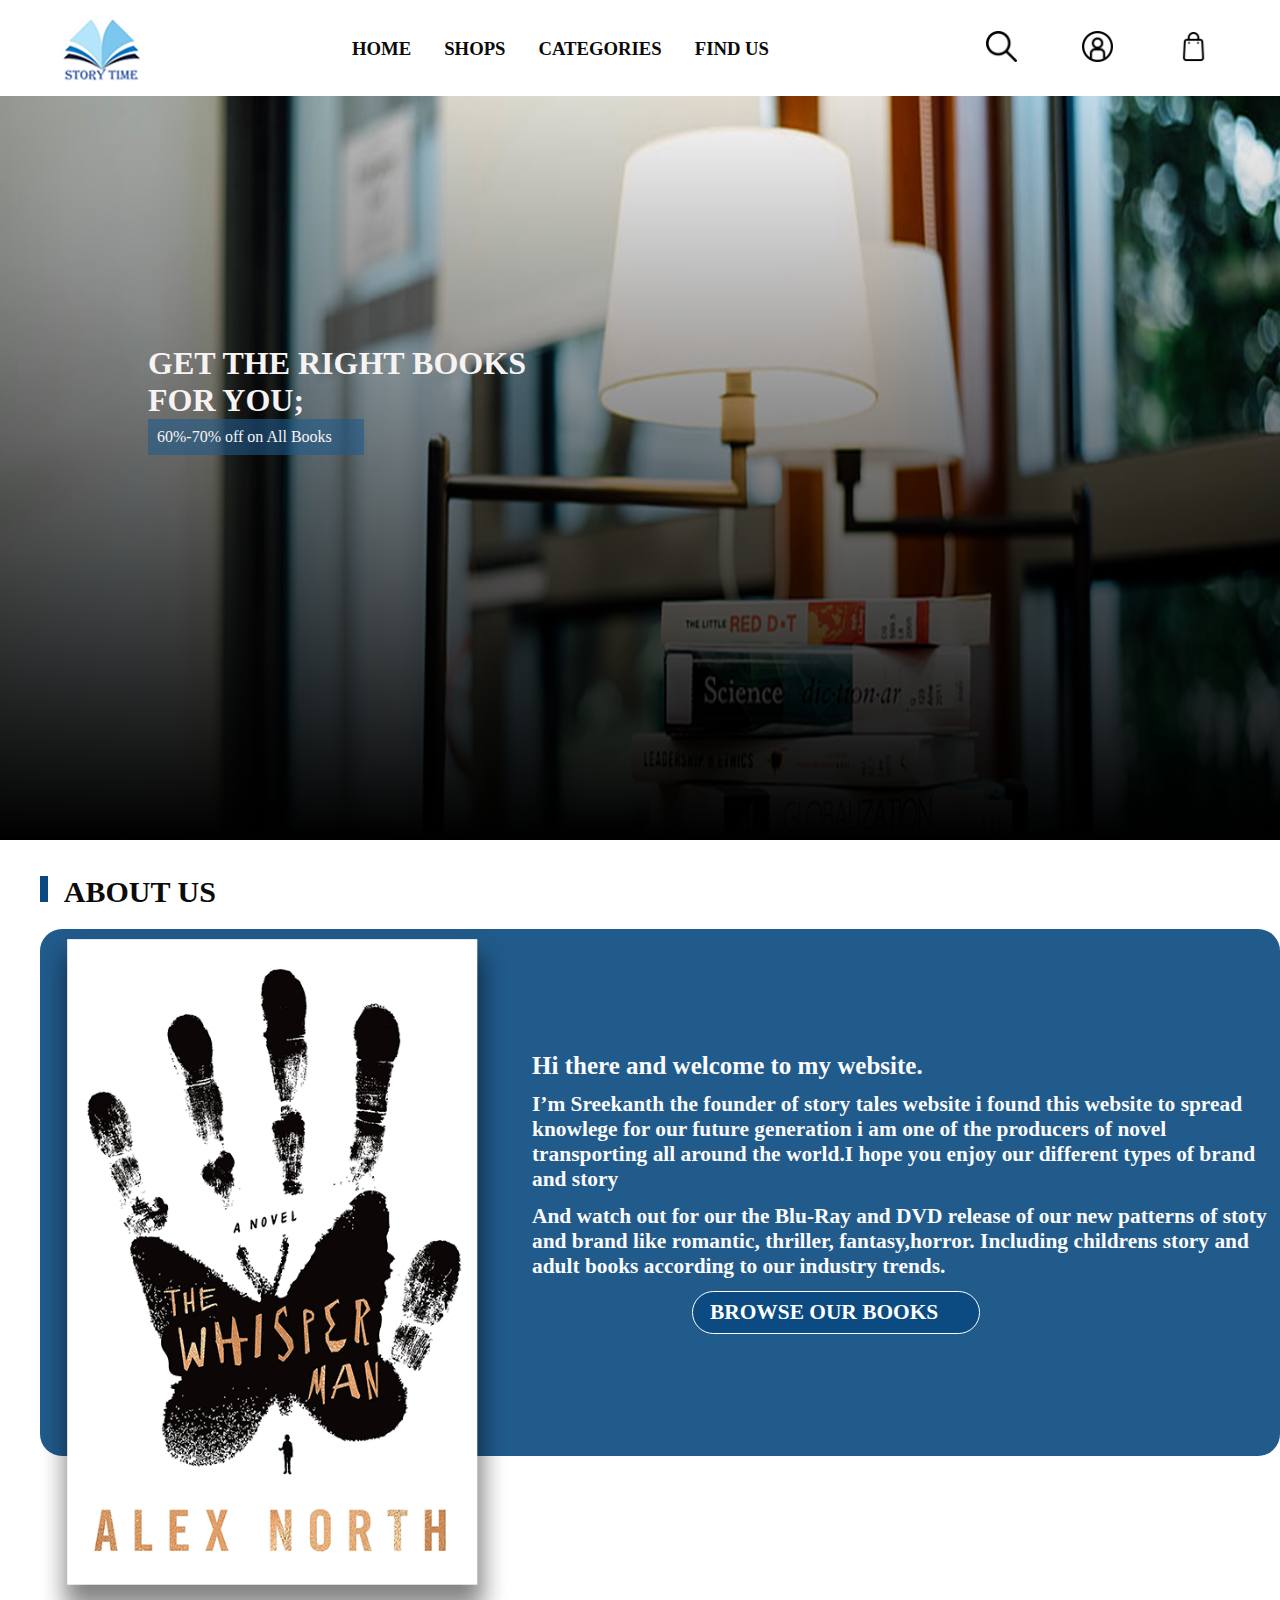
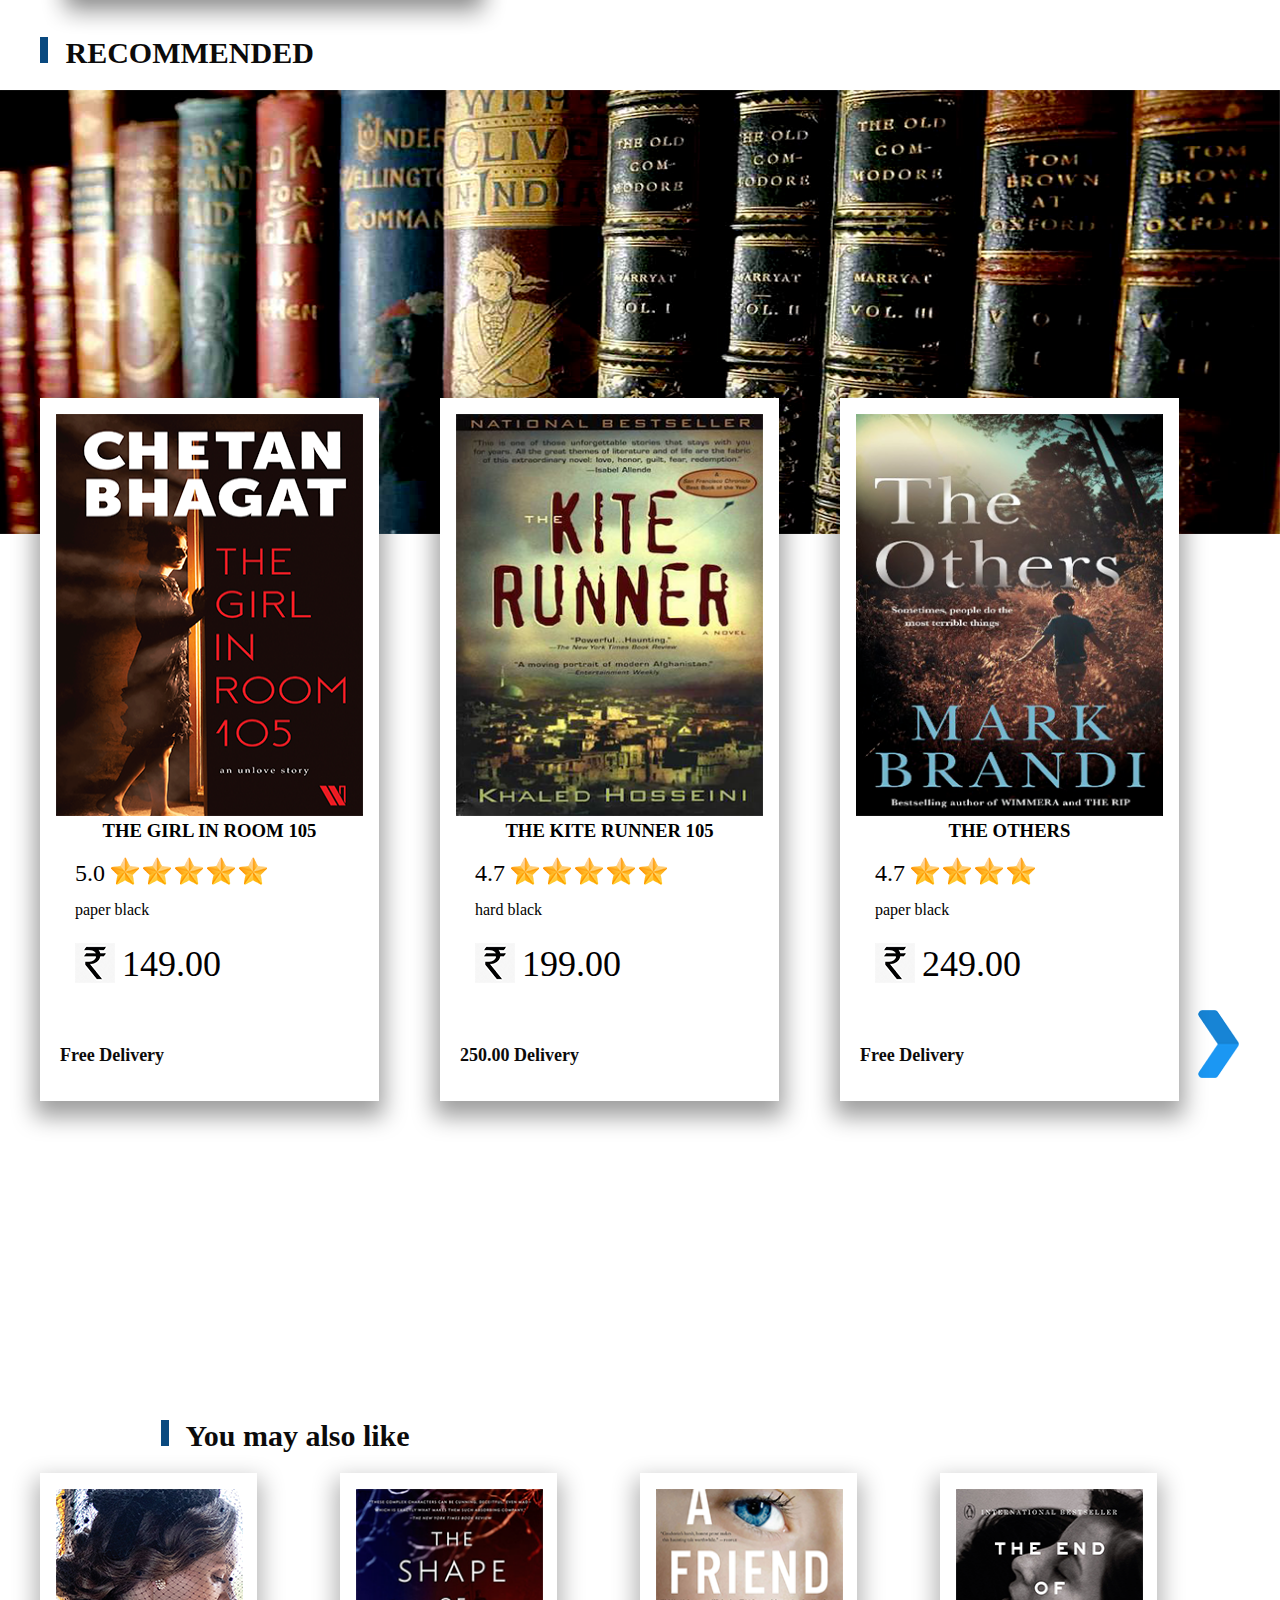
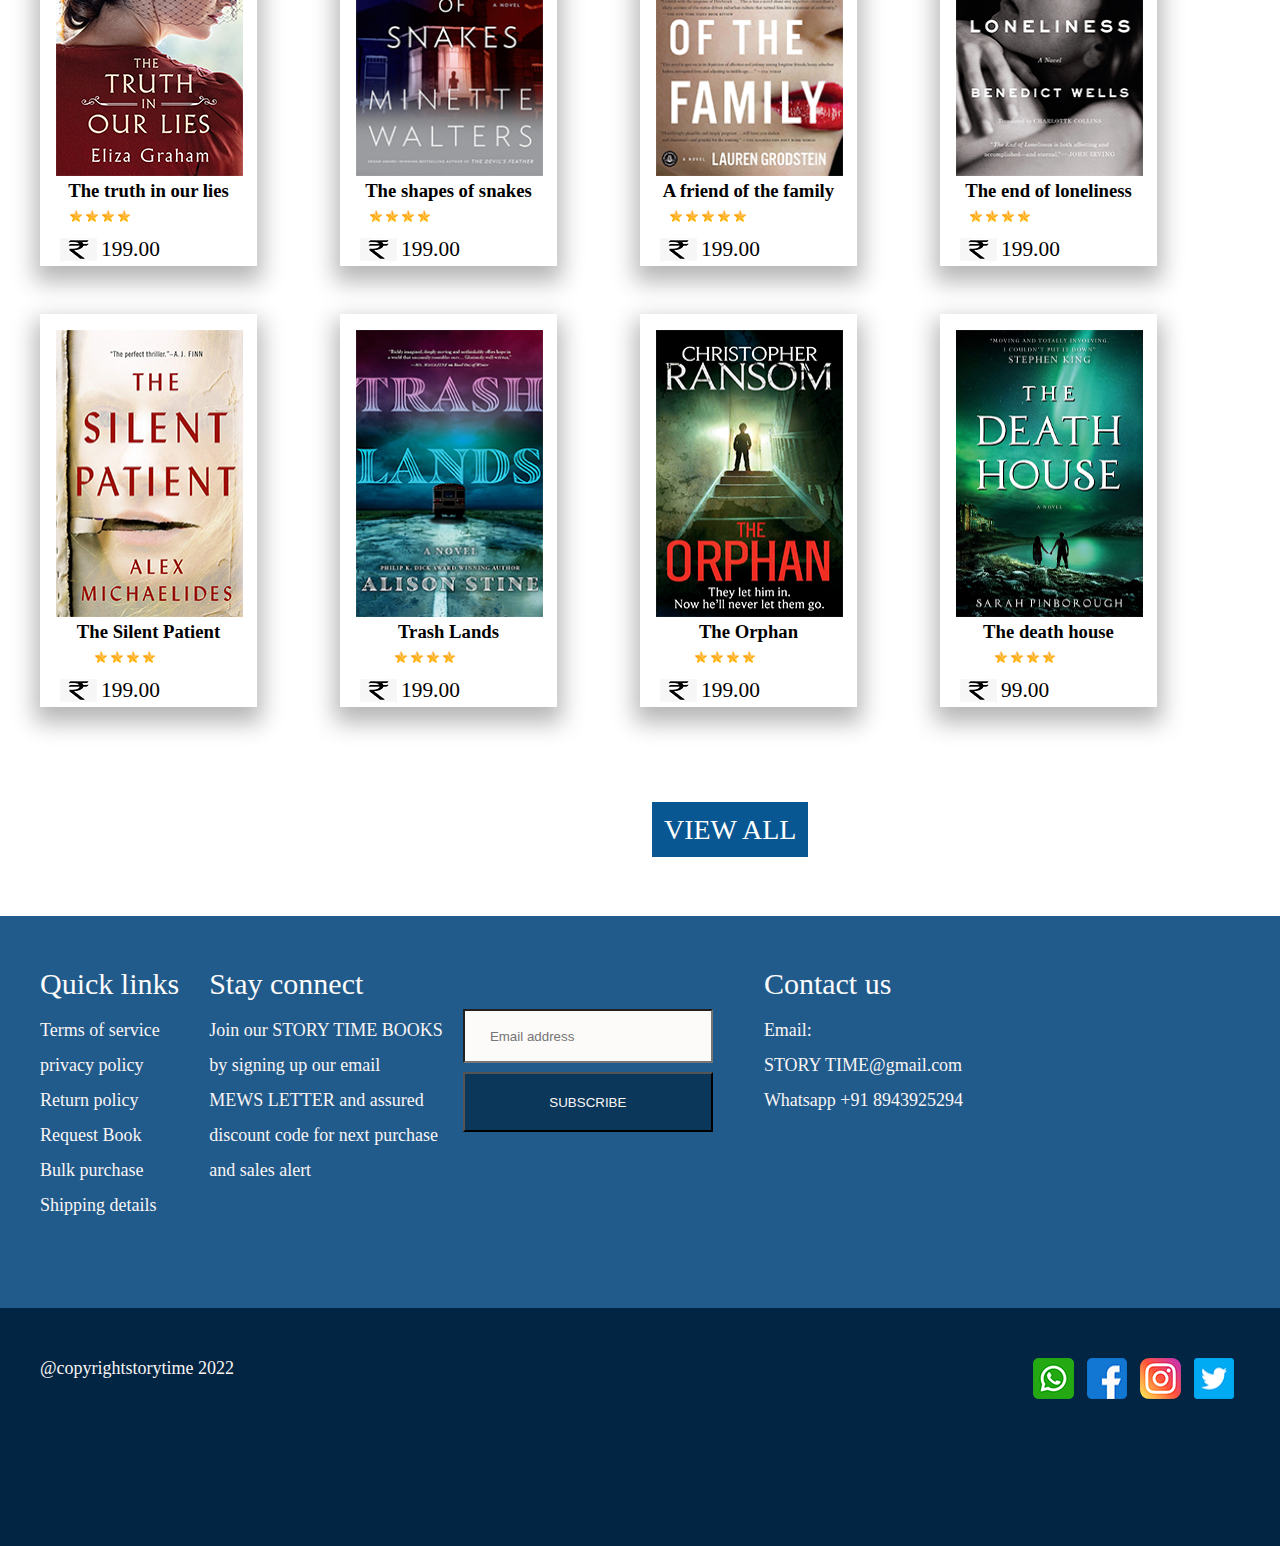
==== index.html @ 4d26483a "website files updates" ====
<!doctype html>
<html lang="en">
<head>
<meta charset="utf-8">
<title>Story time</title>
	<link href="https://fonts.googleapis.com/css2?family=PT+Serif:ital@0;1&display=swap" rel="stylesheet">
<style>
* {
    padding: 0px;
    margin: 0px;
}
.content-wd {
    margin: auto;
    width: 1200px;
}
.st-wrapper {
    width: 100%;
    margin: 0px;
    padding: 0px;
    overflow: hidden;
}
.header {
    display: flex;
    align-items: center;
    justify-content: space-between;
}
.nav1 {
    display: flex;
    color: #090808;
    list-style: none;
    align-items: center;
    justify-content: space-between;
}
.navlist {
    color: #060606;
    text-decoration: none;
    padding: 16.5px;
    font-family:font-family: 'PT Serif', serif;
    color: #0c0b0b;
    font-size: 18.71px;
    font-weight: 700;
}
.navicon1 {
    padding: 30.5px;
}
.banner1 {
    width: 100%;
    height: 740px;
}
.bannergradient {
    position: relative;
}
.bannergradient::before {
    content: "";
    position: absolute;
    top: 0px;
    left: 0px;
    width: 100%;
    height: 100%;
    background-image: -webkit-linear-gradient(90deg, #000000 0%, rgba(0, 0, 0, 0) 100%);
    background-image: -moz-linear-gradient(90deg, #000000 0%, rgba(0, 0, 0, 0) 100%);
    background-image: -o-linear-gradient(90deg, #000000 0%, rgba(0, 0, 0, 0) 100%);
    background-image: linear-gradient(0deg, #000000 0%, rgba(0, 0, 0, 0) 100%);
}
.bannerpara {
    color: #F7F3F3;
    position: absolute;
    top: 249px;
    left: 148px;
}
.bannerpara1 {
    position: relative;
}
.bannerper {
    background-color: rgba(33, 90, 139, 0.59);
    padding: 21px;
    padding: 9px;
    width: 198px;
}
.aboutus {
    font-family:font-family: 'PT Serif', serif;
    color: #0c0b0b;
    font-size: 30px;
    font-weight: 700;
    margin-bottom: 20px;
}
.aboutus:before {
    content: "";
    width: 8px;
    height: 26px;
    background-color: #09497f;
    margin-right: 10px;
    display: inline-block;
}
.aboutbanner {
    width: 1240px;
    height: 527px;
    border-radius: 22px;
    background-color: rgba(9, 73, 127, 0.9);
    display: flex;
    column-gap: 24px;
    justify-content: center;
}
.aboutimg {
    width: 468px;
    height: 706px;
}
.abouttext {
    font-family:font-family: 'PT Serif', serif;
    color: #fbfafa;
    font-size: 21.4px;
    font-weight: 700;
    display: flex;
    flex-direction: column;
    justify-content: center;
    row-gap: 12px;
}
.aboutbutton {
    border-radius: 22px;
    background-color: rgba(9, 73, 127, 0.9);
    padding: 8px 17px;
    width: 252px;
    border: 1px solid #ffffff;
    color: #ffffff;
    display: block;
    text-decoration: none;
    margin-left: 160px;
}
.content1 {
    padding-top: 35px;
}
.recommended {
    padding-top: 180px;
}
.recimg {
    width: 100%;
    height: 444px;
}
.recarrow {
    width: 41px;
    height: 68px;
    margin-left: 90px;
    margin-top: 200px;
}
.rearrow1 {
    width: 41px;
    height: 68px;
    margin-left: 1198px;
    margin-top: 200px;
}
.totalcard {
    display: flex;
}
.card1rec {
    width: 339px;
    height: 703px;
    background-color: #ffffff;
    box-shadow: 0px 11px 21.87px 5.13px rgba(0, 0, 0, 0.39);
    position: absolute;
    top: -140px;
    left: 0px;
}
.card1img {
    width: 307px;
    height: 402px;
    margin-left: 16px;
    margin-top: 16px;
}
.card1point {
    font-family: AcuminConcept;
    color: #010000;
    font-size: 24px;
    font-weight: 400;
    margin-left: 35px;
    margin-top: 18px;
}
.card1para {
    text-align: center;
}
.allcard {
    position: relative;
}
.card1star {
    margin-left: 71px;
    margin-top: -30px;
}
.card1paper {
    margin-left: 35px;
    margin-top: 12px;
}
.card1rupe {
    margin-left: 35px;
    margin-top: 24px;
}
.card1rs {
    margin-left: 82px;
    margin-top: -44px;
    font-family:font-family: 'PT Serif', serif;
    color: #010000;
    font-size: 36px;
    font-weight: 400;
}
.card1dele {
    font-family:font-family: 'PT Serif', serif;
    color: #0c0b0b;
    font-size: 18px;
    font-weight: 700;
    margin-left: 20px;
    margin-top: 60px;
}
.youmay {
    padding-top: 150px;
}
.youmayalso {
    margin-top: 187px;
    margin-left: 161px;
}
.youmayrec {
    background-color: #ffffff;
    box-shadow: 0px 11px 21.87px 5.13px rgba(0, 0, 0, 0.29);
    width: 217px;
    height: 393px;
    position: absolute;
}
.youmayimg {
    margin-left: 16px;
    margin-top: 16px;
    width: 187px;
    height: 287px;
}
.youmaypara {
    text-align: center;
}
.youmaystar {
    margin-left: 30px;
    margin-top: 6px;
}
.card2rupee {
    margin-top: 12px;
    margin-left: 20px;
}
.card2rs {
    margin-left: 61px;
    margin-top: -28px;
    font-family:font-family: 'PT Serif', serif;
    color: #010000;
    font-size: 21.4px;
    font-weight: 400;
}
.total2card {
    display: flex;
}
.youmayrec2 {
    background-color: #ffffff;
    box-shadow: 0px 11px 21.87px 5.13px rgba(0, 0, 0, 0.29);
    width: 217px;
    height: 393px;
    margin-top: 441px;
}
.youmayimg2 {
    margin-left: 16px;
    margin-top: 16px;
    width: 187px;
    height: 287px;
}
.youmaypara2 {
    text-align: center;
}
.youmaystar1 {
    margin-left: 55px;
    margin-top: 6px;
}
.card3rupee {
    margin-top: 12px;
    margin-left: 20px;
}
.card3rs {
    margin-left: 61px;
    margin-top: -28px;
    font-family:font-family: 'PT Serif', serif;
    color: #010000;
    font-size: 21.4px;
    font-weight: 400;
}
.total3card {
    display: flex;
	margin-bottom: 107px;
}
.viewrec {
    width: 148px;
    height: 47px;
    background-color: rgba(1, 37, 66, 0.92);
    margin-left: 643px;
    margin-top: 46px;
    margin-top: 35px;
}
.viewall {
    font-family: BookmanOldStyle;
    color: #ffffff;
    font-size: 27.98px;
    font-weight: 400;
    margin-left: 652px;
    margin-top: -38px;
	background-color: #095792;
	padding: 12px;
	text-decoration: none;
	margin-top: 50px;
}
.footer {
    height: 531px;
    background-color: rgba(9, 73, 127, 0.9);
    margin-top: 70px;
    padding-top: 51px;
}
.footerpara {
    display: flex;
    flex-direction: column;
}
.footerwrap {
    display: flex;
}
.footersent {
    list-style: none;
}
.footersent li {
    font-family:font-family: 'PT Serif', serif;
    color: #faf5f5;
    font-size: 18px;
    font-weight: 400;
    line-height: 35px;
}
.footerpara h3 {
    font-family: BookmanOldStyle;
    color: #fdfbfb;
    font-size: 30px;
    font-weight: 400;
    margin-bottom: 12px;
    margin-right: 30px;
}
.emailbox {
    width: 250px;
    height: 54px;
    background-color: #fdfafa;
    padding-left: 25px;
    margin-top: 42px;
    margin-left: 20px;
}
.subscribebox {
    width: 250px;
    height: 60px;
    background-color: rgba(1, 37, 66, 0.67);
    margin-left: 48px;
    margin-top: 9px;
    color: #FBF8F8;
    margin-left: 20px;
}
.footerend {
    width: 100%;
    height: 188px;
    background-color: #012542;
    margin-top: 85px;
	padding-top: 50px;
}
.footerapp1 {
    display: flex;
    justify-content: space-between;
}
	.footerapp1 span{
		    font-family:font-family: 'PT Serif', serif;
    color: #faf5f5;
    font-size: 18px;
    font-weight: 400;
	}
	.footerapp{
		display: flex;
		justify-content: space-around;
		 width: 214px;
	}
</style>
</head>

<body>
<div class="st-wrapper">
  <div class="header content-wd">
	  
	  <img src="images/Img/logo.png" width="125px" height="96%" alt/>
    <ul class="nav1">
      <li><a class="navlist" href="#">HOME</a></li>
      <li><a class="navlist" href="#">SHOPS</a></li>
      <li><a  class="navlist" href="#">CATEGORIES</a></li>
      <li><a  class="navlist" href="#">FIND US</a></li>
    </ul>
	  
    <div class="navicon"> 
		<img class="navicon1" src="images/loupe.png"  width="31px" height="31px" alt=""> 
		<img class="navicon1" src="images/310869.png"  width="31px" height="31px" alt=""> 
		<img class="navicon1" src="images/bag.png"  width="31px" height="31px" alt="">
	  </div>
	  
  </div>
</div>
<div>
  <div class="bannerpara1">
	  
    <div class="bannergradient"> 
		<img class="banner1" src="images/banner_image.png" alt>
	  </div>
	  
    <div class="bannerpara">
      <h1> GET THE RIGHT BOOKS<br>FOR YOU;</h1>
      <p class="bannerper">60%-70% off on All Books</p>
    </div>
  </div>
</div>
	
<div class="content-wd content1">
  <h2 class="aboutus"> ABOUT US</h2>
  <div class="aboutbanner">
    <div > 
		<img class="aboutimg" src="images/Img/alex_north.png" alt> 
	  </div>
    <div class="abouttext">
      <h3>Hi there and welcome to my website.</h3>
      <p>I&#8217;m Sreekanth the founder of story tales website i found this website to spread knowlege for our future generation i am one of the producers of novel transporting all around the world.I hope you enjoy our different types of brand and story</p>
      <p>And watch out for our the Blu-Ray and DVD release of our new patterns of stoty and brand like romantic, thriller, fantasy,horror. Including childrens story and adult books according to our industry trends. </p>
      <a class="aboutbutton" href="#">BROWSE OUR BOOKS</a> 
	  </div>
  </div>
  <div class="recommended">
    <h2 class="aboutus"> RECOMMENDED</h2>
  </div>
</div>
<img  class="recimg st-wrapper" src="images/Img/_2_banner_novels.png" alt="" width="1366" height="444">
<div class="content-wd">
	
  <div class="totalcard">
    <div class="allcard content-wd">
      <div class="card1rec">
		  <img class="card1img" src="images/Img/main-qimg-6a214e053478ac87cd0cf1ac53dcecbd.png" alt>
        <h3 class="card1para"> THE GIRL IN ROOM 105</h3>
        <p class="card1point"> 5.0</p>
        <div class="card1star">
			<img src="images/Img/star.png" alt="" width="28" height="28">
			<img src="images/Img/star.png" alt="" width="28" height="28"> 
			<img src="images/Img/star.png" alt="" width="28" height="28">
			<img src="images/Img/star.png" alt="" width="28" height="28"> 
			<img src="images/Img/star.png" alt="" width="28" height="28"> 
		  </div>
        <p class="card1paper"> paper black</p>
        <img class="card1rupe" src="images/Img/rupee_icon.png" alt="">
        <h3 class="card1rs"> 149.00</h3>
        <h3 class="card1dele">Free Delivery</h3>
      </div>
    </div>
	  
    <div class="allcard content-wd">
      <div class="card1rec"> 
		  <img class="card1img" src="images/Img/1-The-Kite-Runner-Riverhead-Edition.png" alt>
        <h3 class="card1para"> THE KITE RUNNER 105</h3>
        <p class="card1point"> 4.7</p>
        <div class="card1star">
			<img src="images/Img/star.png" alt="" width="28" height="28"> 
			<img src="images/Img/star.png" alt="" width="28" height="28">
			<img src="images/Img/star.png" alt="" width="28" height="28"> 
			<img src="images/Img/star.png" alt="" width="28" height="28"> 
			<img src="images/Img/star.png" alt="" width="28" height="28">
		  </div>
        <p class="card1paper"> hard black</p>
        <img class="card1rupe" src="images/Img/rupee_icon.png" alt="">
        <h3 class="card1rs"> 199.00</h3>
        <h3 class="card1dele">250.00 Delivery</h3>
      </div>
    </div>
    <div class="allcard content-wd">
      <div class="card1rec">
		  <img class="card1img" src="images/Img/748a26540af6e38dd16ae3941f8e2750.png" alt>
        <h3 class="card1para"> THE OTHERS</h3>
        <p class="card1point"> 4.7</p>
        <div class="card1star"> 
			<img src="images/Img/star.png" alt="" width="28" height="28">
			<img src="images/Img/star.png" alt="" width="28" height="28">
			<img src="images/Img/star.png" alt="" width="28" height="28"> 
			<img src="images/Img/star.png" alt="" width="28" height="28">
		  </div>
        <p class="card1paper"> paper black</p>
        <img class="card1rupe" src="images/Img/rupee_icon.png" alt="">
        <h3 class="card1rs"> 249.00</h3>
        <h3 class="card1dele">Free Delivery</h3>
      </div>
    </div>
  </div>
</div>
<img class="recarrow" src="images/Img/arrow_left.png" alt=""> 
	<img class="rearrow1" src="images/Img/arrow_right.png" alt="">
<div class="youmayalso">
  <div class="youmay">
    <h2 class="aboutus"> You may also like</h2>
  </div>
</div>
<div class="total2card content-wd">
  <div class="content-wd">
    <div class="youmayrec">
		<img class="youmayimg" src="images/Img/card_the_truth_in_our_lies.png" alt="">
      <h3 class="youmaypara"> The truth in our lies</h3>
      <div class="youmaystar">
		  <img src="images/Img/1040230_copy_14.png" alt=""> 
		  <img src="images/Img/1040230_copy_14.png" alt="">
		  <img src="images/Img/1040230_copy_14.png" alt=""> 
		  <img src="images/Img/1040230_copy_14.png" alt=""> 
		</div>
      <img class="card2rupee" src="images/Img/rupee_icon_copy.png" alt="">
      <h3 class="card2rs">199.00</h3>
    </div>
  </div>
	
  <div class="content-wd">
    <div class="youmayrec">
		<img class="youmayimg" src="images/Img/card_the_shape_of_snakes.png" alt="">
      <h3 class="youmaypara"> The shapes of snakes</h3>
      <div class="youmaystar"> 
		  <img src="images/Img/1040230_copy_14.png" alt=""> 
		  <img src="images/Img/1040230_copy_14.png" alt="">
		  <img src="images/Img/1040230_copy_14.png" alt="">
		  <img src="images/Img/1040230_copy_14.png" alt=""> 
		</div>
      <img class="card2rupee" src="images/Img/rupee_icon_copy.png" alt="">
      <h3 class="card2rs">199.00</h3>
    </div>
  </div>
	
  <div class="content-wd">
    <div class="youmayrec">
		<img class="youmayimg" src="images/Img/card_the_friend_of_the_family.png" alt="">
      <h3 class="youmaypara"> A friend of the family</h3>
      <div class="youmaystar"> 
		  <img src="images/Img/1040230_copy_14.png" alt=""> 
		  <img src="images/Img/1040230_copy_14.png" alt="">
		  <img src="images/Img/1040230_copy_14.png" alt="">
		  <img src="images/Img/1040230_copy_14.png" alt="">
		  <img src="images/Img/1040230_copy_14.png" alt="">
		</div>
      <img class="card2rupee" src="images/Img/rupee_icon_copy.png" alt="">
      <h3 class="card2rs">199.00</h3>
    </div>
  </div>
  <div class="content-wd">
    <div class="youmayrec">
		<img class="youmayimg" src="images/Img/_cardEnd_of_Lonliness.png" alt="">
      <h3 class="youmaypara"> The end of loneliness</h3>
      <div class="youmaystar"> 
		  <img src="images/Img/1040230_copy_14.png" alt=""> 
		  <img src="images/Img/1040230_copy_14.png" alt=""> 
		  <img src="images/Img/1040230_copy_14.png" alt="">
		  <img src="images/Img/1040230_copy_14.png" alt="">
		</div>
      <img class="card2rupee" src="images/Img/rupee_icon_copy.png" alt="">
      <h3 class="card2rs">199.00</h3>
    </div>
  </div>
</div>
<div class="total3card content-wd">
  <div class="content-wd">
    <div class="youmayrec2">
		<img class="youmayimg2" src="images/Img/card_the_silent_patient.png" alt="">
      <h3 class="youmaypara2"> The Silent Patient</h3>
      <div class="youmaystar1">
		  <img src="images/Img/1040230_copy_14.png" alt=""> 
		  <img src="images/Img/1040230_copy_14.png" alt=""> 
		  <img src="images/Img/1040230_copy_14.png" alt=""> 
		  <img src="images/Img/1040230_copy_14.png" alt="">
		</div>
      <img class="card3rupee" src="images/Img/rupee_icon_copy.png" alt="">
      <h3 class="card3rs">199.00</h3>
    </div>
  </div>
	
  <div class="content-wd">
    <div class="youmayrec2">
		<img class="youmayimg2" src="images/Img/card_trash_lands.png" alt="">
      <h3 class="youmaypara2"> Trash Lands</h3>
      <div class="youmaystar1"> 
		  <img src="images/Img/1040230_copy_14.png" alt="">
		  <img src="images/Img/1040230_copy_14.png" alt="">
		  <img src="images/Img/1040230_copy_14.png" alt="">
		  <img src="images/Img/1040230_copy_14.png" alt="">
		</div>
      <img class="card3rupee" src="images/Img/rupee_icon_copy.png" alt="">
      <h3 class="card3rs">199.00</h3>
    </div>
  </div>
	
  <div class="content-wd">
    <div class="youmayrec2">
		<img class="youmayimg2" src="images/Img/_cardthe_orphan.png" alt="">
      <h3 class="youmaypara2"> The Orphan</h3>
      <div class="youmaystar1">
		  <img src="images/Img/1040230_copy_14.png" alt="">
		  <img src="images/Img/1040230_copy_14.png" alt="">
		  <img src="images/Img/1040230_copy_14.png" alt=""> 
		  <img src="images/Img/1040230_copy_14.png" alt=""> 
		</div>
      <img class="card3rupee" src="images/Img/rupee_icon_copy.png" alt="">
      <h3 class="card3rs">199.00</h3>
    </div>
  </div>
  <div class="content-wd">
    <div class="youmayrec2">
		<img class="youmayimg2" src="images/Img/card_the_deadth_house.png" alt="">
      <h3 class="youmaypara2"> The death house</h3>
      <div class="youmaystar1"> 
		  <img src="images/Img/1040230_copy_14.png" alt="">
		  <img src="images/Img/1040230_copy_14.png" alt="">
		  <img src="images/Img/1040230_copy_14.png" alt=""> 
		  <img src="images/Img/1040230_copy_14.png" alt="">
		</div>
      <img class="card3rupee" src="images/Img/rupee_icon_copy.png" alt="">
      <h3 class="card3rs">99.00</h3>
    </div>
  </div>
</div>
<a href="#" class="viewall"> VIEW ALL</a>
<div class="footer ">
  <div class="footerwrap content-wd">
    <div class="footerpara">
      <h3> Quick links</h3>
      <ul class="footersent">
        <li>Terms of service</li>
        <li>privacy policy</li>
        <li>Return policy</li>
        <li>Request Book</li>
        <li>Bulk purchase</li>
        <li>Shipping details</li>
      </ul>
    </div>
    <div class="footerpara">
      <h3> Stay connect</h3>
      <ul class="footersent">
        <li>Join our STORY TIME BOOKS</li>
        <li>by signing up our email</li>
        <li>MEWS LETTER and assured</li>
        <li>discount code for next purchase</li>
        <li>and sales alert</li>
      </ul>
    </div>
    <div style="display: flex; flex-direction: column; margin-right: 51px;">
      <input type="search" placeholder="Email address" class="emailbox">
      <button class="subscribebox">SUBSCRIBE</button>
    </div>
    <div class="footerpara">
      <h3> Contact us</h3>
      <ul class="footersent">
        <li>Email:</li>
        <li>STORY TIME@gmail.com</li>
        <li>Whatsapp +91 8943925294</li>
      </ul>
    </div>
  </div>
  <div class="footerend">
    <div class="content-wd footerapp1">
		<span>@copyrightstorytime 2022 </span>
      <div class="footerapp "> 
		  <img src="images/Img/whatsapp.png" alt=""> 
		  <img src="images/Img/facebook.png" alt=""> 
		  <img src="images/Img/instagram_(1).png" alt=""> 
		  <img src="images/Img/twitter.png" alt=""> 
		</div>
    </div>
  </div>
</div>
</body>
</html>
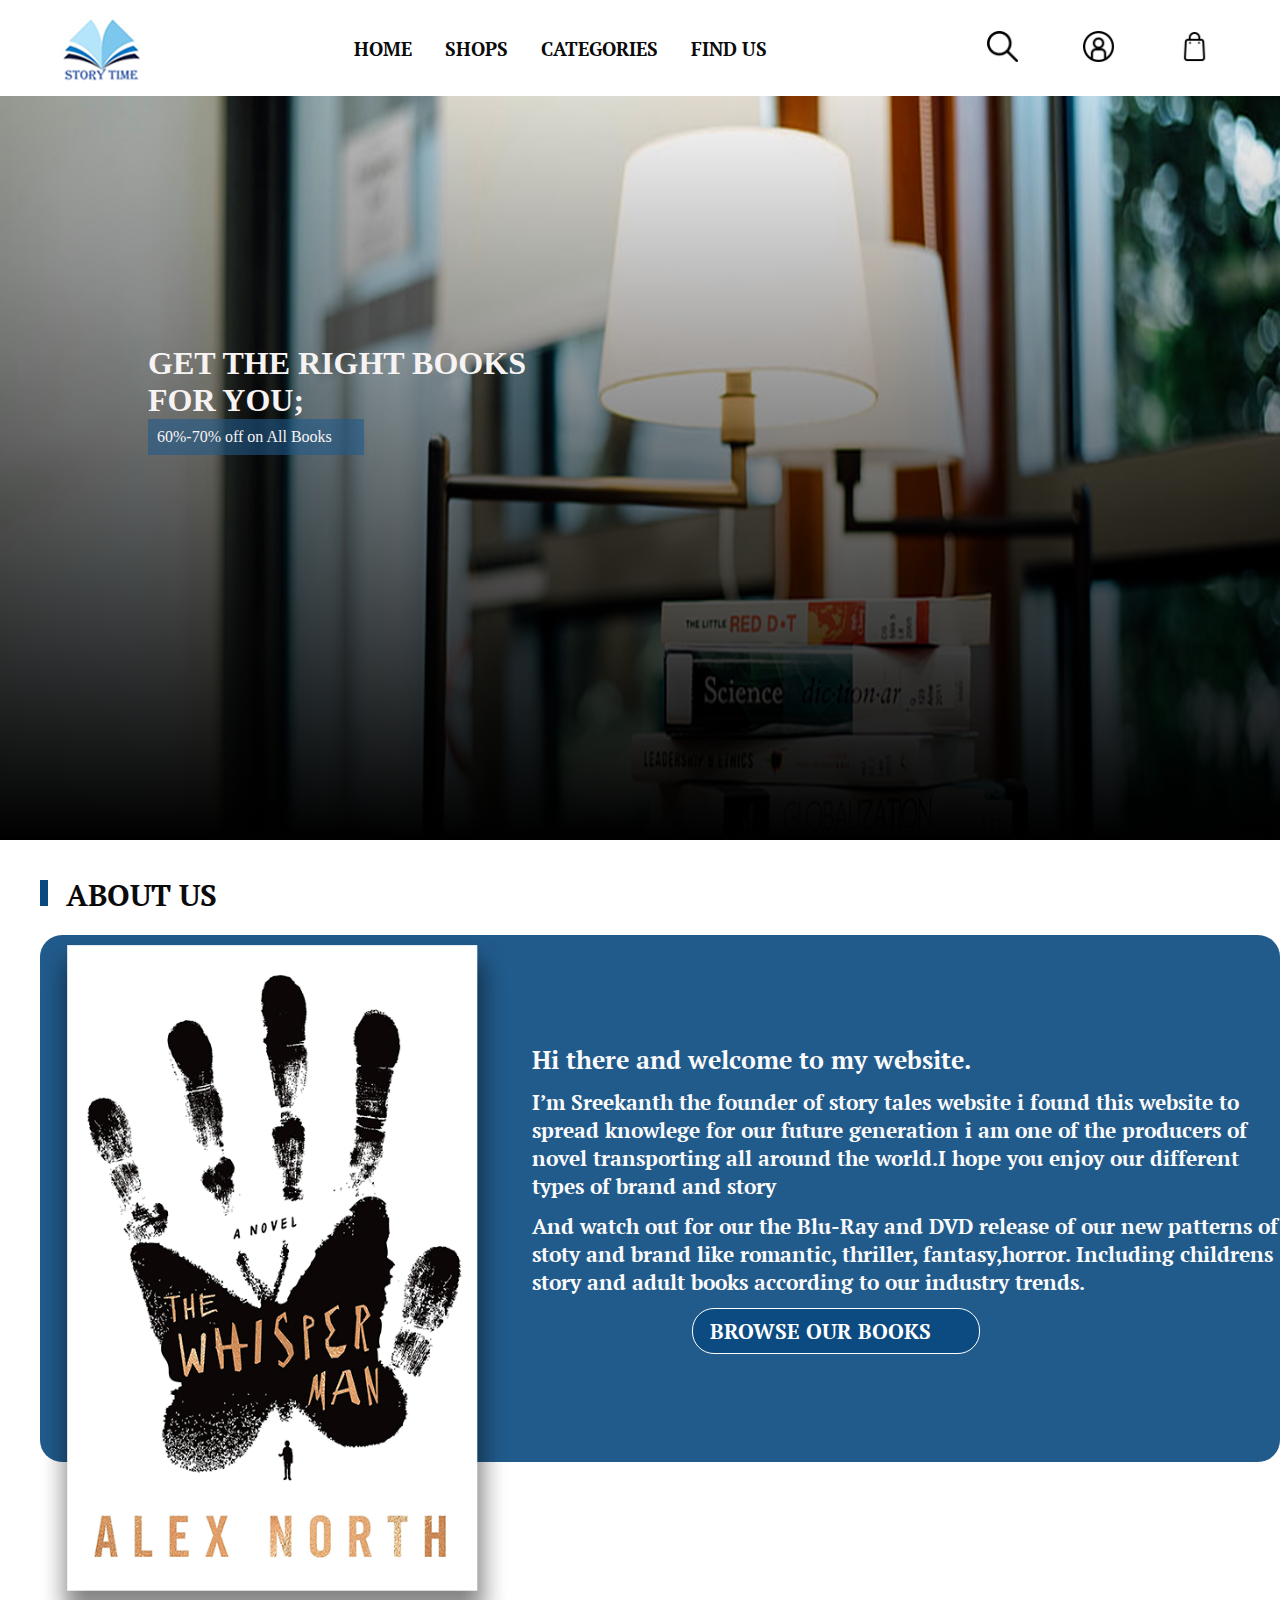
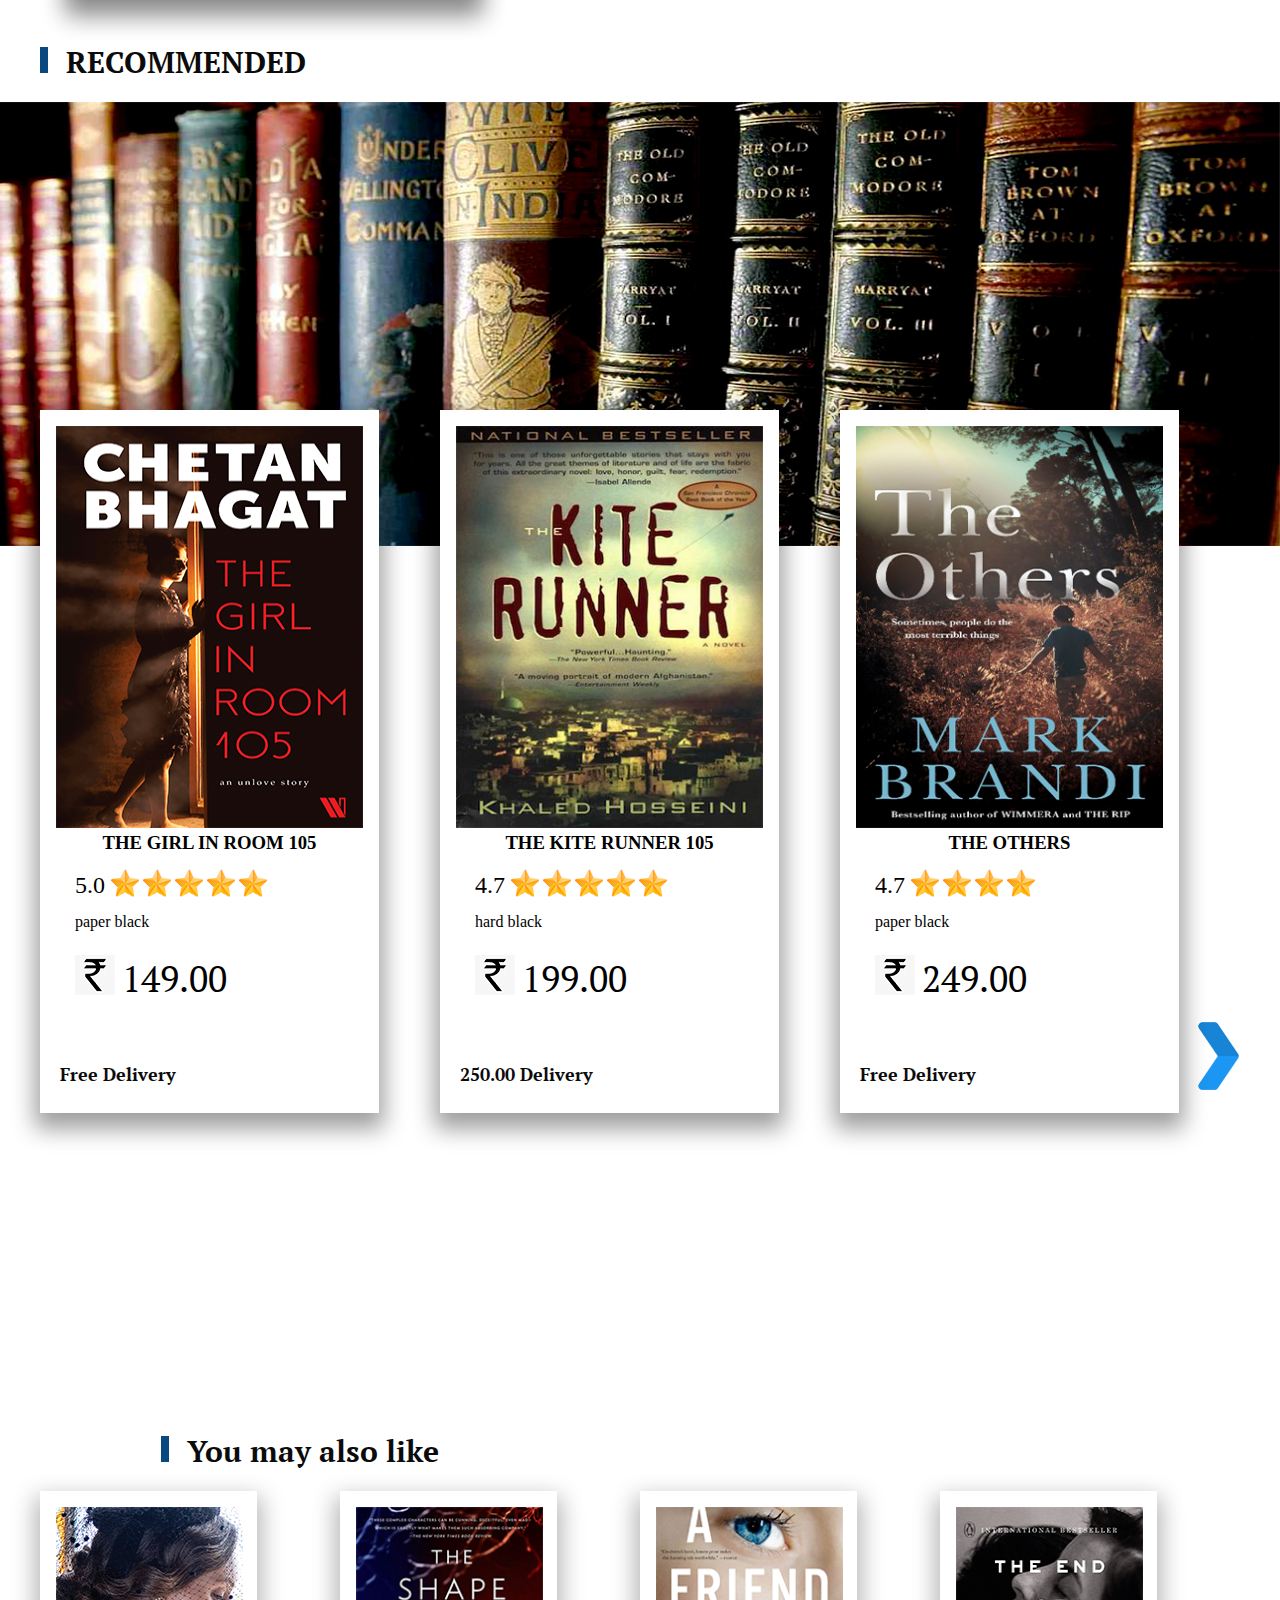
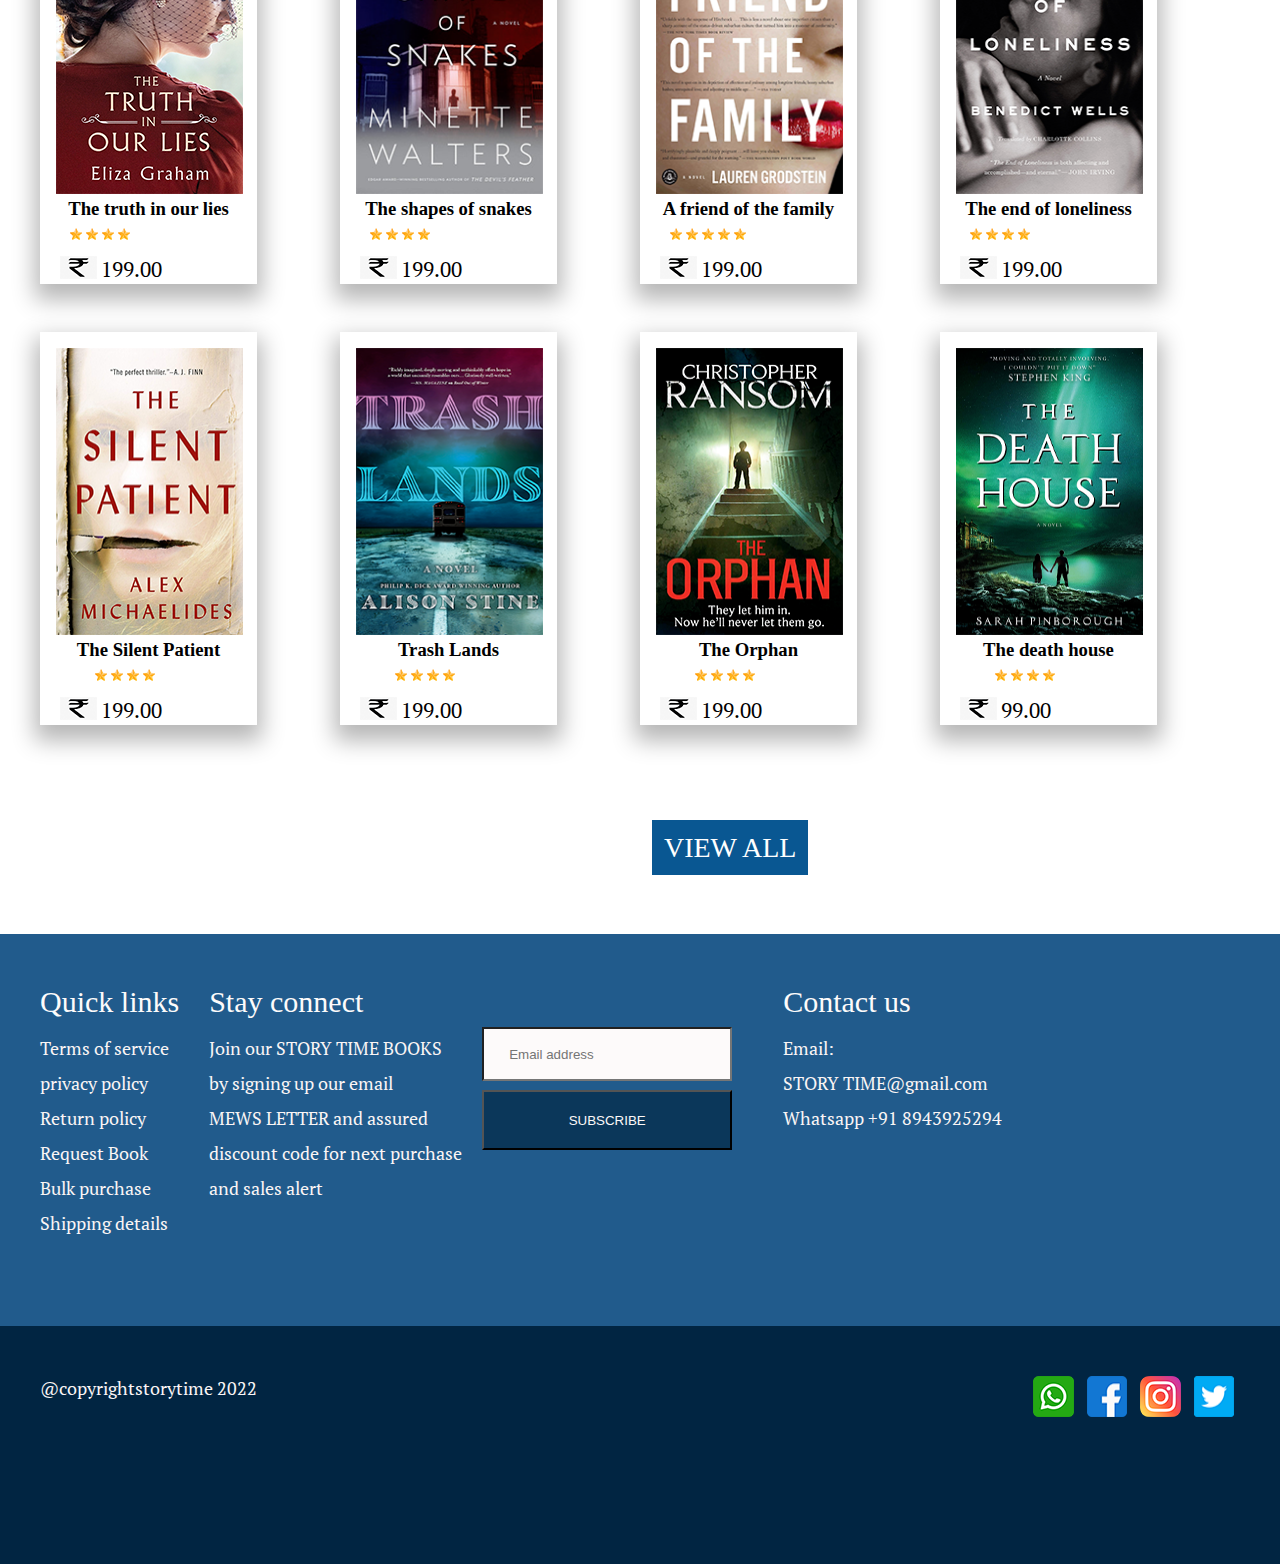
==== commit 9ed72920: "Merge pull request #1 from sreekanthsaja/main" ====
--- a/index.html
+++ b/index.html
@@ -35,13 +35,15 @@
     color: #060606;
     text-decoration: none;
     padding: 16.5px;
-    font-family:font-family: 'PT Serif', serif;
+    font-family: 'PT Serif', serif;
     color: #0c0b0b;
     font-size: 18.71px;
     font-weight: 700;
 }
 .navicon1 {
     padding: 30.5px;
+    width: 31px;
+    height: auto;
 }
 .banner1 {
     width: 100%;
@@ -78,7 +80,7 @@
     width: 198px;
 }
 .aboutus {
-    font-family:font-family: 'PT Serif', serif;
+    font-family: 'PT Serif', serif;
     color: #0c0b0b;
     font-size: 30px;
     font-weight: 700;
@@ -106,7 +108,7 @@
     height: 706px;
 }
 .abouttext {
-    font-family:font-family: 'PT Serif', serif;
+    font-family: 'PT Serif', serif;
     color: #fbfafa;
     font-size: 21.4px;
     font-weight: 700;
@@ -195,13 +197,13 @@
 .card1rs {
     margin-left: 82px;
     margin-top: -44px;
-    font-family:font-family: 'PT Serif', serif;
+    font-family: 'PT Serif', serif;
     color: #010000;
     font-size: 36px;
     font-weight: 400;
 }
 .card1dele {
-    font-family:font-family: 'PT Serif', serif;
+    font-family: 'PT Serif', serif;
     color: #0c0b0b;
     font-size: 18px;
     font-weight: 700;
@@ -242,7 +244,7 @@
 .card2rs {
     margin-left: 61px;
     margin-top: -28px;
-    font-family:font-family: 'PT Serif', serif;
+    font-family: 'PT Serif', serif;
     color: #010000;
     font-size: 21.4px;
     font-weight: 400;
@@ -277,7 +279,7 @@
 .card3rs {
     margin-left: 61px;
     margin-top: -28px;
-    font-family:font-family: 'PT Serif', serif;
+    font-family: 'PT Serif', serif;
     color: #010000;
     font-size: 21.4px;
     font-weight: 400;
@@ -323,7 +325,7 @@
     list-style: none;
 }
 .footersent li {
-    font-family:font-family: 'PT Serif', serif;
+    font-family: 'PT Serif', serif;
     color: #faf5f5;
     font-size: 18px;
     font-weight: 400;
@@ -366,7 +368,7 @@
     justify-content: space-between;
 }
 	.footerapp1 span{
-		    font-family:font-family: 'PT Serif', serif;
+		    font-family: 'PT Serif', serif;
     color: #faf5f5;
     font-size: 18px;
     font-weight: 400;
@@ -383,7 +385,7 @@
 <div class="st-wrapper">
   <div class="header content-wd">
 	  
-	  <img src="images/Img/logo.png" width="125px" height="96%" alt/>
+	  <img src="images/Img/logo.png" width="125" height="96" alt=""/>
     <ul class="nav1">
       <li><a class="navlist" href="#">HOME</a></li>
       <li><a class="navlist" href="#">SHOPS</a></li>
@@ -392,9 +394,9 @@
     </ul>
 	  
     <div class="navicon"> 
-		<img class="navicon1" src="images/loupe.png"  width="31px" height="31px" alt=""> 
-		<img class="navicon1" src="images/310869.png"  width="31px" height="31px" alt=""> 
-		<img class="navicon1" src="images/bag.png"  width="31px" height="31px" alt="">
+		<img class="navicon1" src="images/loupe.png"  width="512" height="512" alt=""> 
+		<img class="navicon1" src="images/310869.png"  width="128" height="128" alt=""> 
+		<img class="navicon1" src="images/bag.png"  width="512" height="512" alt="">
 	  </div>
 	  
   </div>
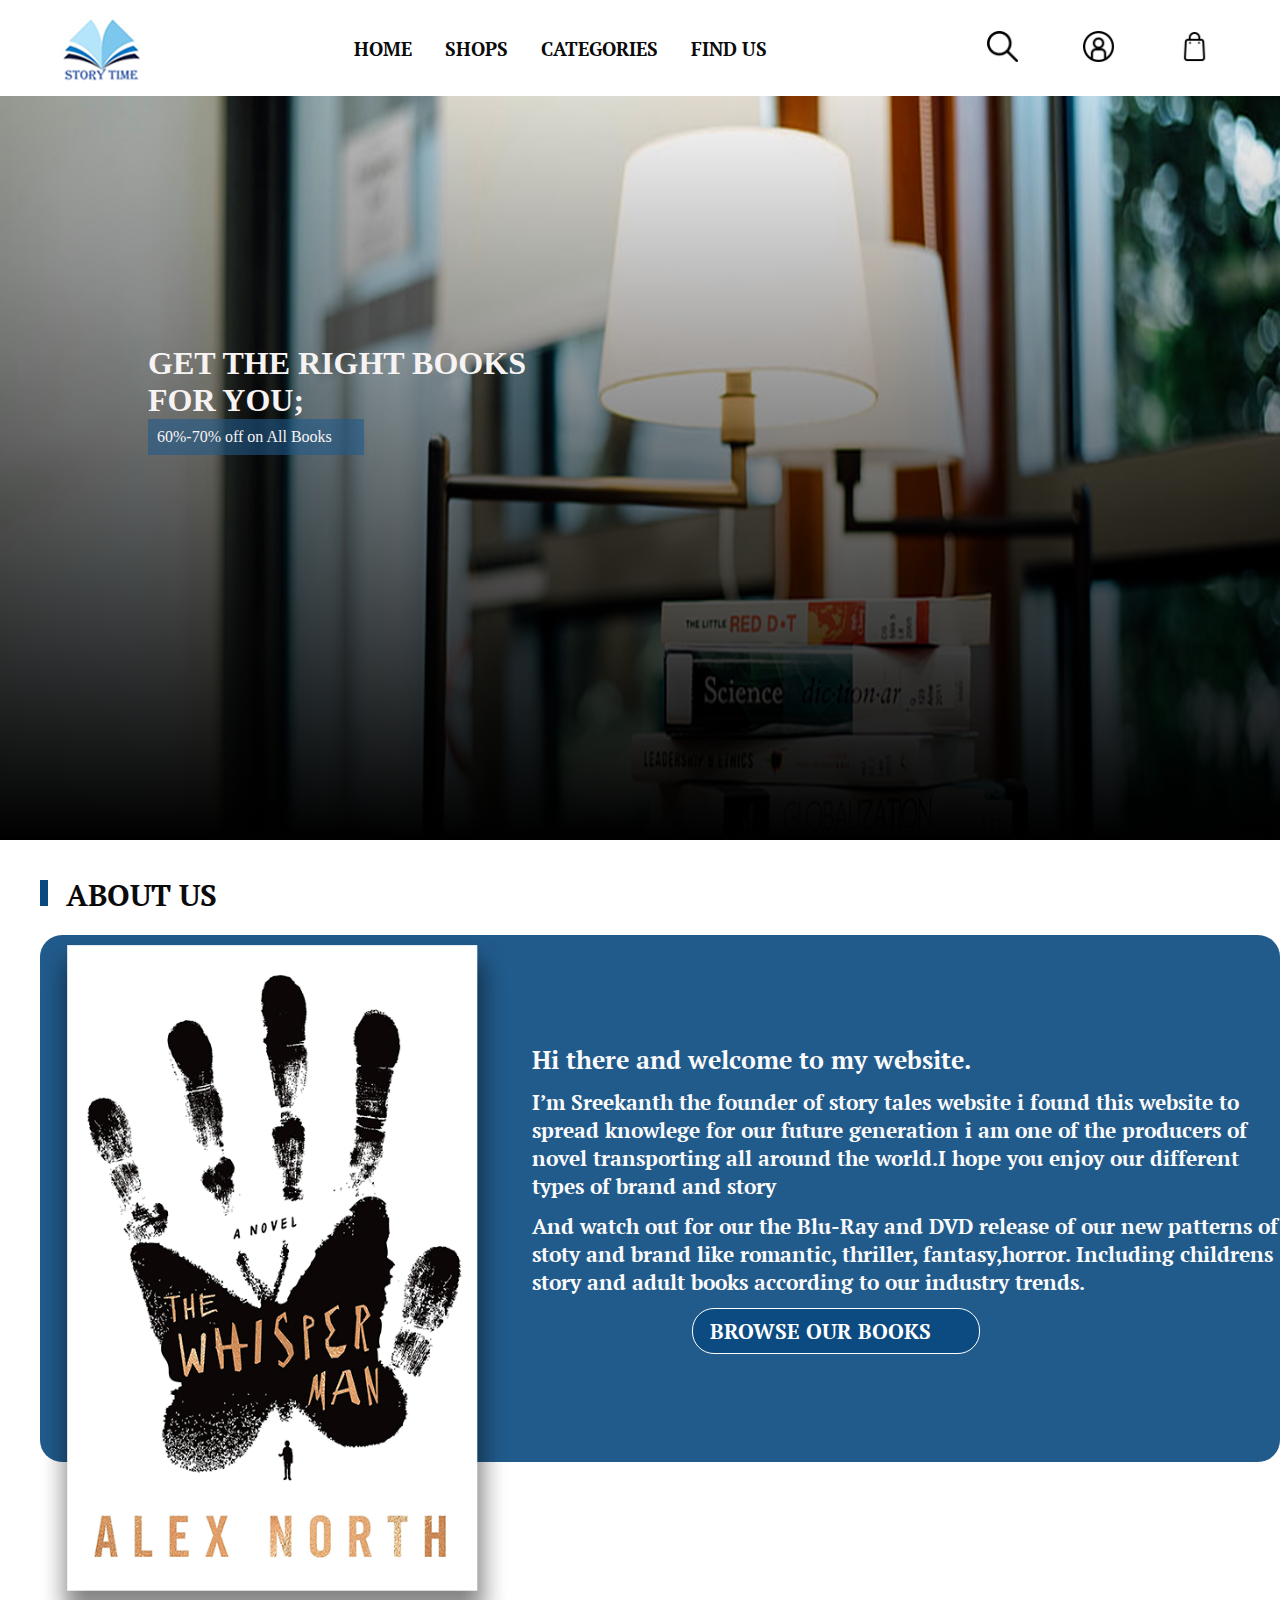
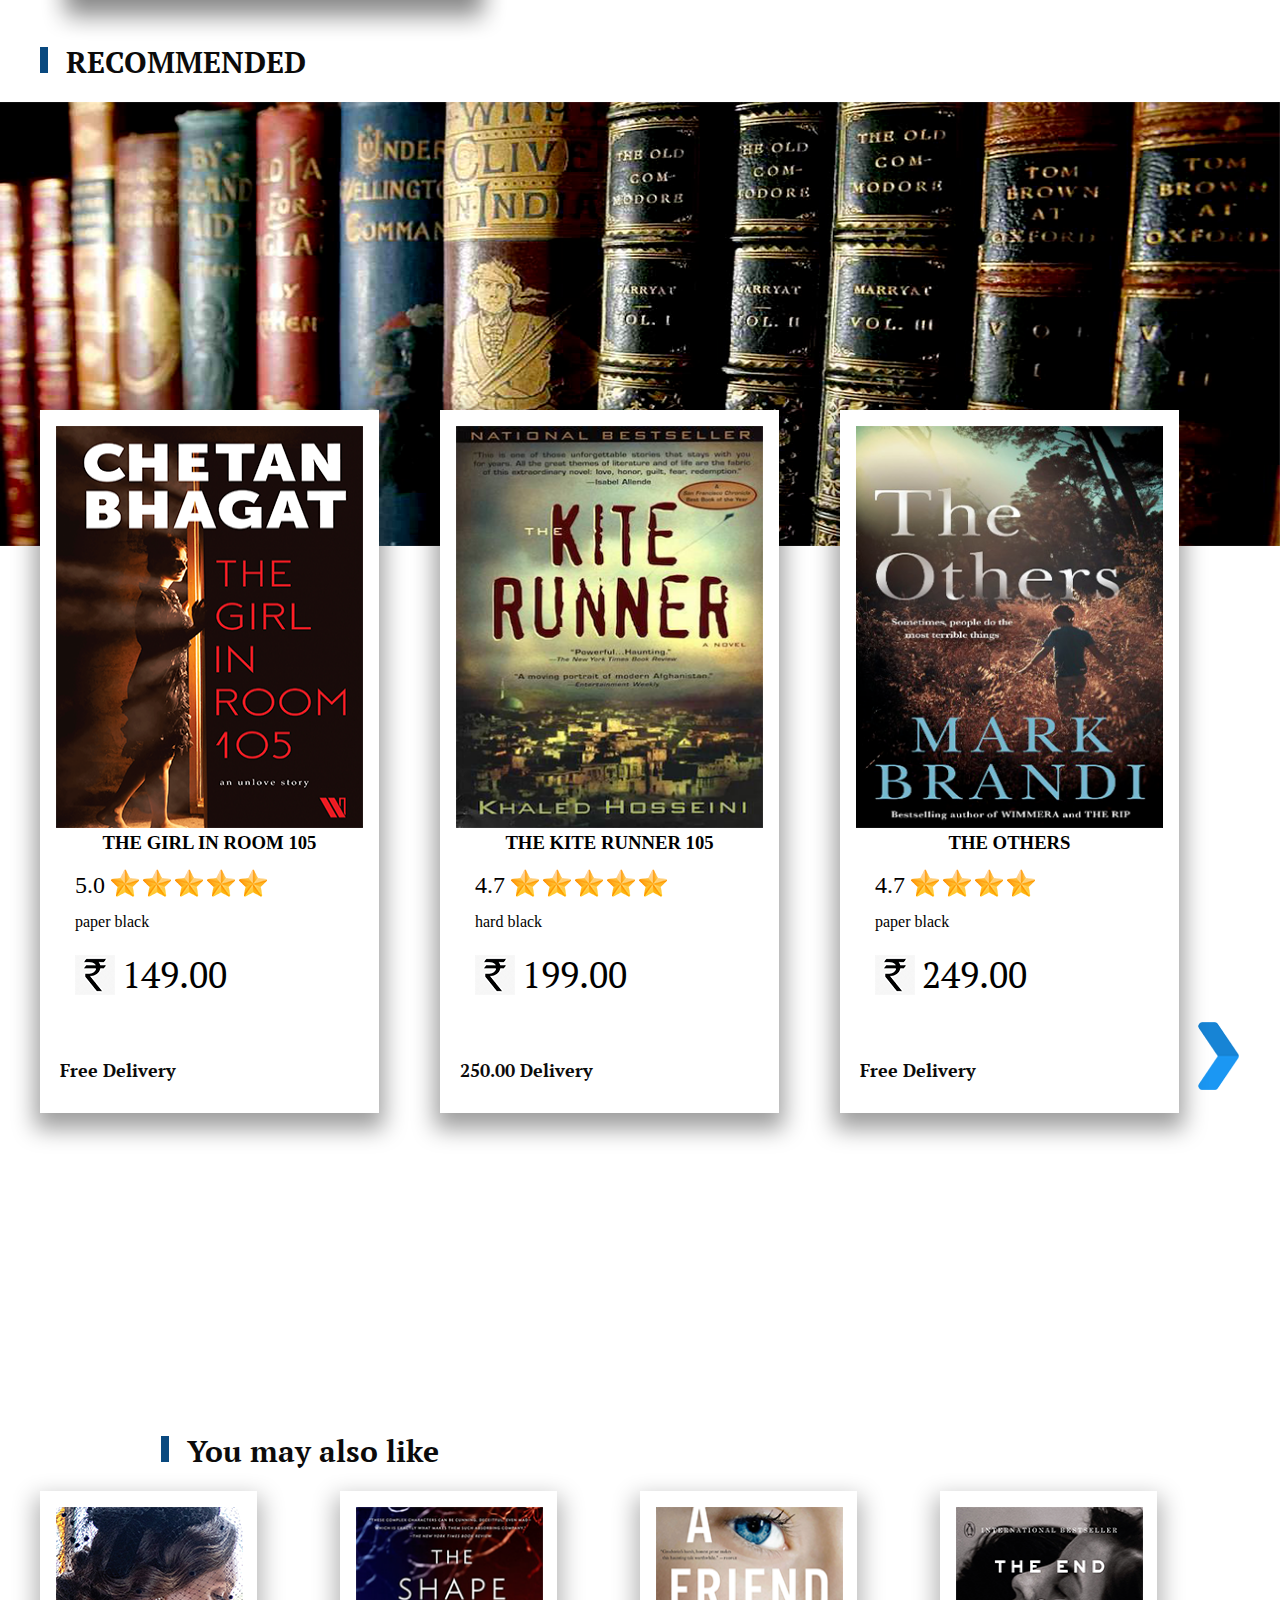
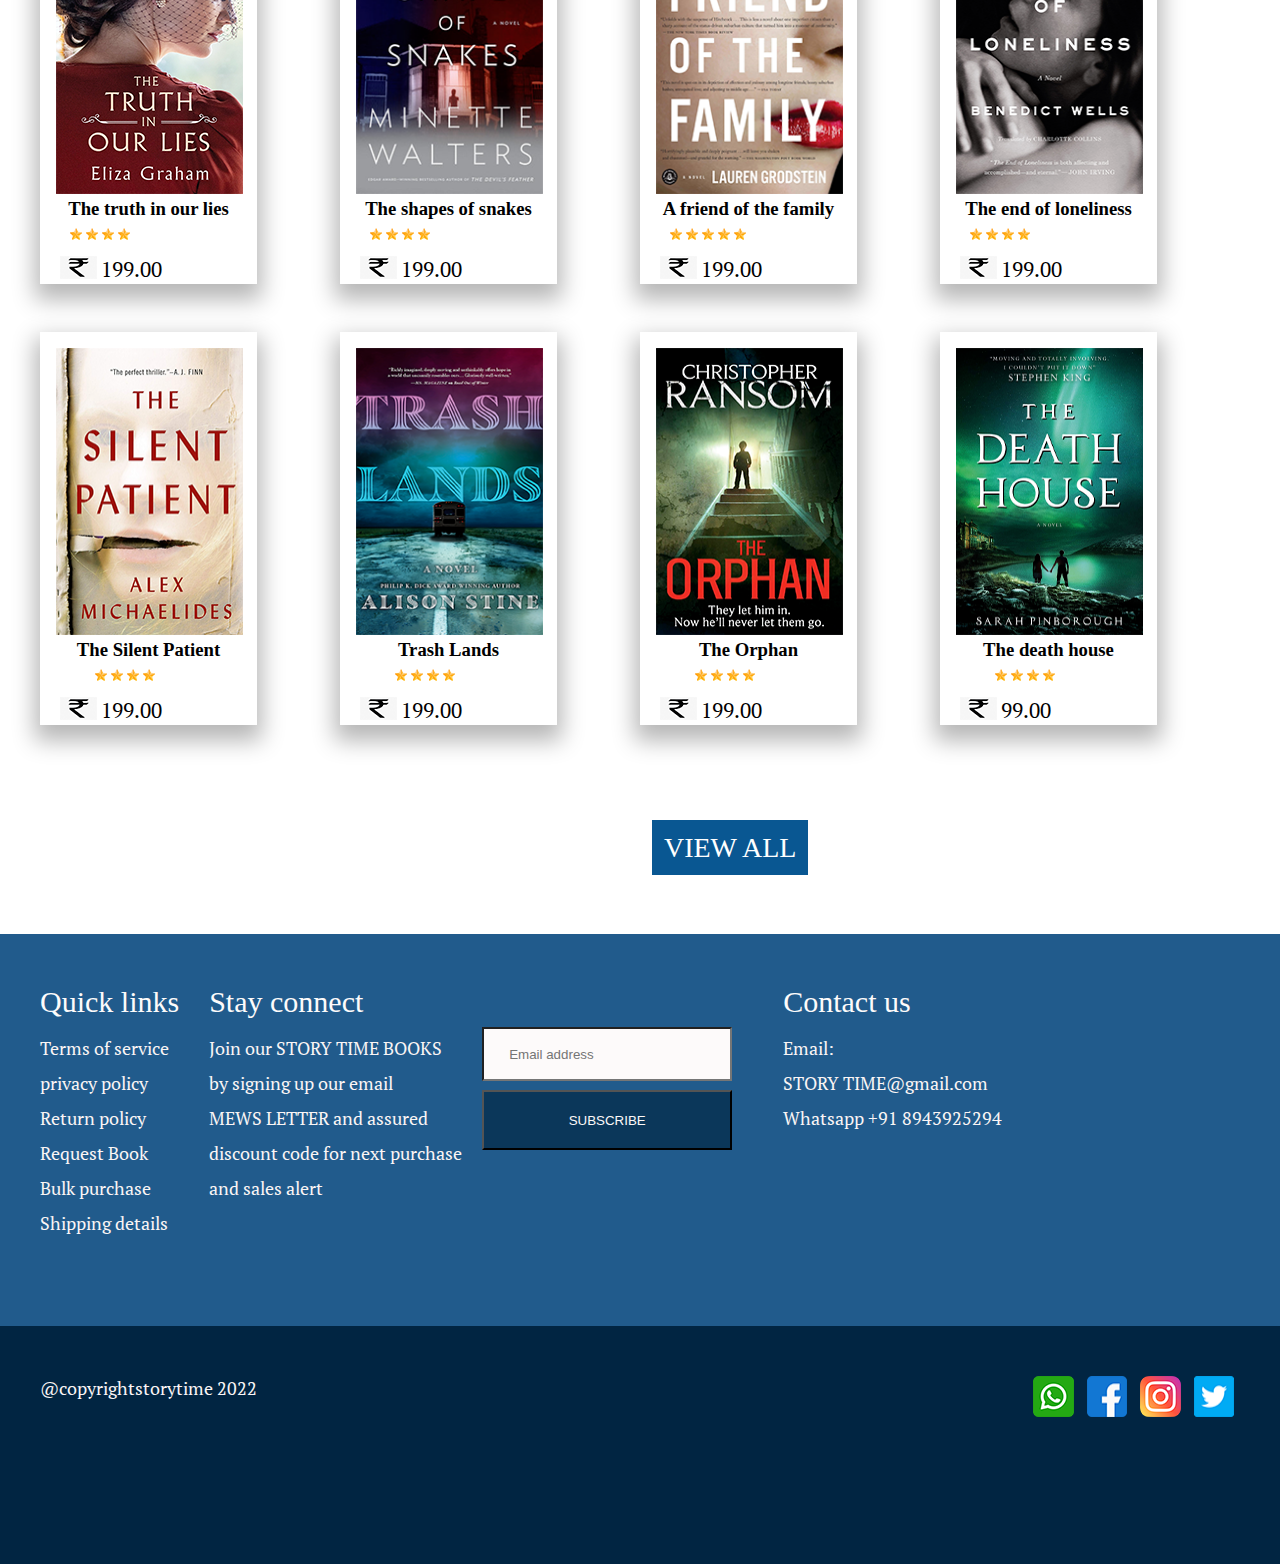
==== commit c2e439a9: "card updates" ====
--- a/index.html
+++ b/index.html
@@ -196,7 +196,7 @@
 }
 .card1rs {
     margin-left: 82px;
-    margin-top: -44px;
+    margin-top: -48px;
     font-family: 'PT Serif', serif;
     color: #010000;
     font-size: 36px;
@@ -385,7 +385,7 @@
 <div class="st-wrapper">
   <div class="header content-wd">
 	  
-	  <img src="images/Img/logo.png" width="125" height="96" alt=""/>
+	  <img src="images/logo.png" width="125" height="96" alt=""/>
     <ul class="nav1">
       <li><a class="navlist" href="#">HOME</a></li>
       <li><a class="navlist" href="#">SHOPS</a></li>
@@ -419,7 +419,7 @@
   <h2 class="aboutus"> ABOUT US</h2>
   <div class="aboutbanner">
     <div > 
-		<img class="aboutimg" src="images/Img/alex_north.png" alt> 
+		<img class="aboutimg" src="images/alex_north.png" alt> 
 	  </div>
     <div class="abouttext">
       <h3>Hi there and welcome to my website.</h3>
@@ -432,24 +432,24 @@
     <h2 class="aboutus"> RECOMMENDED</h2>
   </div>
 </div>
-<img  class="recimg st-wrapper" src="images/Img/_2_banner_novels.png" alt="" width="1366" height="444">
+<img  class="recimg st-wrapper" src="images/_2_banner_novels.png" alt="" width="1366" height="444">
 <div class="content-wd">
 	
   <div class="totalcard">
     <div class="allcard content-wd">
       <div class="card1rec">
-		  <img class="card1img" src="images/Img/main-qimg-6a214e053478ac87cd0cf1ac53dcecbd.png" alt>
+		  <img class="card1img" src="images/cards/chetan-bhagat.png" alt>
         <h3 class="card1para"> THE GIRL IN ROOM 105</h3>
         <p class="card1point"> 5.0</p>
         <div class="card1star">
-			<img src="images/Img/star.png" alt="" width="28" height="28">
-			<img src="images/Img/star.png" alt="" width="28" height="28"> 
-			<img src="images/Img/star.png" alt="" width="28" height="28">
-			<img src="images/Img/star.png" alt="" width="28" height="28"> 
-			<img src="images/Img/star.png" alt="" width="28" height="28"> 
+			<img src="images/star.png" alt="" width="28" height="28">
+			<img src="images/star.png" alt="" width="28" height="28"> 
+			<img src="images/star.png" alt="" width="28" height="28">
+			<img src="images/star.png" alt="" width="28" height="28"> 
+			<img src="images/star.png" alt="" width="28" height="28"> 
 		  </div>
         <p class="card1paper"> paper black</p>
-        <img class="card1rupe" src="images/Img/rupee_icon.png" alt="">
+        <img class="card1rupe" src="images/rupee_icon.png" alt="">
         <h3 class="card1rs"> 149.00</h3>
         <h3 class="card1dele">Free Delivery</h3>
       </div>
@@ -457,43 +457,43 @@
 	  
     <div class="allcard content-wd">
       <div class="card1rec"> 
-		  <img class="card1img" src="images/Img/1-The-Kite-Runner-Riverhead-Edition.png" alt>
+		  <img class="card1img" src="images/cards/The-Kite-Runner.png" alt>
         <h3 class="card1para"> THE KITE RUNNER 105</h3>
         <p class="card1point"> 4.7</p>
         <div class="card1star">
-			<img src="images/Img/star.png" alt="" width="28" height="28"> 
-			<img src="images/Img/star.png" alt="" width="28" height="28">
-			<img src="images/Img/star.png" alt="" width="28" height="28"> 
-			<img src="images/Img/star.png" alt="" width="28" height="28"> 
-			<img src="images/Img/star.png" alt="" width="28" height="28">
+			<img src="images/star.png" alt="" width="28" height="28"> 
+			<img src="images/star.png" alt="" width="28" height="28">
+			<img src="images/star.png" alt="" width="28" height="28"> 
+			<img src="images/star.png" alt="" width="28" height="28"> 
+			<img src="images/star.png" alt="" width="28" height="28">
 		  </div>
         <p class="card1paper"> hard black</p>
-        <img class="card1rupe" src="images/Img/rupee_icon.png" alt="">
+        <img class="card1rupe" src="images/rupee_icon.png" alt="">
         <h3 class="card1rs"> 199.00</h3>
         <h3 class="card1dele">250.00 Delivery</h3>
       </div>
     </div>
     <div class="allcard content-wd">
       <div class="card1rec">
-		  <img class="card1img" src="images/Img/748a26540af6e38dd16ae3941f8e2750.png" alt>
+		  <img class="card1img" src="images/cards/the-others.png" alt>
         <h3 class="card1para"> THE OTHERS</h3>
         <p class="card1point"> 4.7</p>
         <div class="card1star"> 
-			<img src="images/Img/star.png" alt="" width="28" height="28">
-			<img src="images/Img/star.png" alt="" width="28" height="28">
-			<img src="images/Img/star.png" alt="" width="28" height="28"> 
-			<img src="images/Img/star.png" alt="" width="28" height="28">
+			<img src="images/star.png" alt="" width="28" height="28">
+			<img src="images/star.png" alt="" width="28" height="28">
+			<img src="images/star.png" alt="" width="28" height="28"> 
+			<img src="images/star.png" alt="" width="28" height="28">
 		  </div>
         <p class="card1paper"> paper black</p>
-        <img class="card1rupe" src="images/Img/rupee_icon.png" alt="">
+        <img class="card1rupe" src="images/rupee_icon.png" alt="">
         <h3 class="card1rs"> 249.00</h3>
         <h3 class="card1dele">Free Delivery</h3>
       </div>
     </div>
   </div>
 </div>
-<img class="recarrow" src="images/Img/arrow_left.png" alt=""> 
-	<img class="rearrow1" src="images/Img/arrow_right.png" alt="">
+<img class="recarrow" src="images/arrow_left.png" alt=""> 
+	<img class="rearrow1" src="images/arrow_right.png" alt="">
 <div class="youmayalso">
   <div class="youmay">
     <h2 class="aboutus"> You may also like</h2>
@@ -502,60 +502,60 @@
 <div class="total2card content-wd">
   <div class="content-wd">
     <div class="youmayrec">
-		<img class="youmayimg" src="images/Img/card_the_truth_in_our_lies.png" alt="">
+		<img class="youmayimg" src="images/cards/card_the_truth_in_our_lies.png" alt="">
       <h3 class="youmaypara"> The truth in our lies</h3>
       <div class="youmaystar">
-		  <img src="images/Img/1040230_copy_14.png" alt=""> 
-		  <img src="images/Img/1040230_copy_14.png" alt="">
-		  <img src="images/Img/1040230_copy_14.png" alt=""> 
-		  <img src="images/Img/1040230_copy_14.png" alt=""> 
-		</div>
-      <img class="card2rupee" src="images/Img/rupee_icon_copy.png" alt="">
+		  <img src="images/1040230_copy_14.png" alt=""> 
+		  <img src="images/1040230_copy_14.png" alt="">
+		  <img src="images/1040230_copy_14.png" alt=""> 
+		  <img src="images/1040230_copy_14.png" alt=""> 
+		</div>
+      <img class="card2rupee" src="images/rupee_icon_copy.png" alt="">
       <h3 class="card2rs">199.00</h3>
     </div>
   </div>
 	
   <div class="content-wd">
     <div class="youmayrec">
-		<img class="youmayimg" src="images/Img/card_the_shape_of_snakes.png" alt="">
+		<img class="youmayimg" src="images/cards/card_the_shape_of_snakes.png" alt="">
       <h3 class="youmaypara"> The shapes of snakes</h3>
       <div class="youmaystar"> 
-		  <img src="images/Img/1040230_copy_14.png" alt=""> 
-		  <img src="images/Img/1040230_copy_14.png" alt="">
-		  <img src="images/Img/1040230_copy_14.png" alt="">
-		  <img src="images/Img/1040230_copy_14.png" alt=""> 
-		</div>
-      <img class="card2rupee" src="images/Img/rupee_icon_copy.png" alt="">
+		  <img src="images/1040230_copy_14.png" alt=""> 
+		  <img src="images/1040230_copy_14.png" alt="">
+		  <img src="images/1040230_copy_14.png" alt="">
+		  <img src="images/1040230_copy_14.png" alt=""> 
+		</div>
+      <img class="card2rupee" src="images/rupee_icon_copy.png" alt="">
       <h3 class="card2rs">199.00</h3>
     </div>
   </div>
 	
   <div class="content-wd">
     <div class="youmayrec">
-		<img class="youmayimg" src="images/Img/card_the_friend_of_the_family.png" alt="">
+		<img class="youmayimg" src="images/cards/card_the_friend_of_the_family.png" alt="">
       <h3 class="youmaypara"> A friend of the family</h3>
       <div class="youmaystar"> 
-		  <img src="images/Img/1040230_copy_14.png" alt=""> 
-		  <img src="images/Img/1040230_copy_14.png" alt="">
-		  <img src="images/Img/1040230_copy_14.png" alt="">
-		  <img src="images/Img/1040230_copy_14.png" alt="">
-		  <img src="images/Img/1040230_copy_14.png" alt="">
-		</div>
-      <img class="card2rupee" src="images/Img/rupee_icon_copy.png" alt="">
+		  <img src="images/1040230_copy_14.png" alt=""> 
+		  <img src="images/1040230_copy_14.png" alt="">
+		  <img src="images/1040230_copy_14.png" alt="">
+		  <img src="images/1040230_copy_14.png" alt="">
+		  <img src="images/1040230_copy_14.png" alt="">
+		</div>
+      <img class="card2rupee" src="images/rupee_icon_copy.png" alt="">
       <h3 class="card2rs">199.00</h3>
     </div>
   </div>
   <div class="content-wd">
     <div class="youmayrec">
-		<img class="youmayimg" src="images/Img/_cardEnd_of_Lonliness.png" alt="">
+		<img class="youmayimg" src="images/cards/_cardEnd_of_Lonliness.png" alt="">
       <h3 class="youmaypara"> The end of loneliness</h3>
       <div class="youmaystar"> 
-		  <img src="images/Img/1040230_copy_14.png" alt=""> 
-		  <img src="images/Img/1040230_copy_14.png" alt=""> 
-		  <img src="images/Img/1040230_copy_14.png" alt="">
-		  <img src="images/Img/1040230_copy_14.png" alt="">
-		</div>
-      <img class="card2rupee" src="images/Img/rupee_icon_copy.png" alt="">
+		  <img src="images/1040230_copy_14.png" alt=""> 
+		  <img src="images/1040230_copy_14.png" alt=""> 
+		  <img src="images/1040230_copy_14.png" alt="">
+		  <img src="images/1040230_copy_14.png" alt="">
+		</div>
+      <img class="card2rupee" src="images/rupee_icon_copy.png " alt="">
       <h3 class="card2rs">199.00</h3>
     </div>
   </div>
@@ -563,59 +563,59 @@
 <div class="total3card content-wd">
   <div class="content-wd">
     <div class="youmayrec2">
-		<img class="youmayimg2" src="images/Img/card_the_silent_patient.png" alt="">
+		<img class="youmayimg2" src="images/cards/card_the_silent_patient.png" alt="">
       <h3 class="youmaypara2"> The Silent Patient</h3>
       <div class="youmaystar1">
-		  <img src="images/Img/1040230_copy_14.png" alt=""> 
-		  <img src="images/Img/1040230_copy_14.png" alt=""> 
-		  <img src="images/Img/1040230_copy_14.png" alt=""> 
-		  <img src="images/Img/1040230_copy_14.png" alt="">
-		</div>
-      <img class="card3rupee" src="images/Img/rupee_icon_copy.png" alt="">
+		  <img src="images/1040230_copy_14.png" alt=""> 
+		  <img src="images/1040230_copy_14.png" alt=""> 
+		  <img src="images/1040230_copy_14.png" alt=""> 
+		  <img src="images/1040230_copy_14.png" alt="">
+		</div>
+      <img class="card3rupee" src="images/rupee_icon_copy.png" alt="">
       <h3 class="card3rs">199.00</h3>
     </div>
   </div>
 	
   <div class="content-wd">
     <div class="youmayrec2">
-		<img class="youmayimg2" src="images/Img/card_trash_lands.png" alt="">
+		<img class="youmayimg2" src="images/cards/card_trash_lands.png" alt="">
       <h3 class="youmaypara2"> Trash Lands</h3>
       <div class="youmaystar1"> 
-		  <img src="images/Img/1040230_copy_14.png" alt="">
-		  <img src="images/Img/1040230_copy_14.png" alt="">
-		  <img src="images/Img/1040230_copy_14.png" alt="">
-		  <img src="images/Img/1040230_copy_14.png" alt="">
-		</div>
-      <img class="card3rupee" src="images/Img/rupee_icon_copy.png" alt="">
+		  <img src="images/1040230_copy_14.png" alt="">
+		  <img src="images/1040230_copy_14.png" alt="">
+		  <img src="images/1040230_copy_14.png" alt="">
+		  <img src="images/1040230_copy_14.png" alt="">
+		</div>
+      <img class="card3rupee" src="images/rupee_icon_copy.png" alt="">
       <h3 class="card3rs">199.00</h3>
     </div>
   </div>
 	
   <div class="content-wd">
     <div class="youmayrec2">
-		<img class="youmayimg2" src="images/Img/_cardthe_orphan.png" alt="">
+		<img class="youmayimg2" src="images/cards/card_the_orphan.png" alt="">
       <h3 class="youmaypara2"> The Orphan</h3>
       <div class="youmaystar1">
-		  <img src="images/Img/1040230_copy_14.png" alt="">
-		  <img src="images/Img/1040230_copy_14.png" alt="">
-		  <img src="images/Img/1040230_copy_14.png" alt=""> 
-		  <img src="images/Img/1040230_copy_14.png" alt=""> 
-		</div>
-      <img class="card3rupee" src="images/Img/rupee_icon_copy.png" alt="">
+		  <img src="images/1040230_copy_14.png" alt="">
+		  <img src="images/1040230_copy_14.png" alt="">
+		  <img src="images/1040230_copy_14.png" alt=""> 
+		  <img src="images/1040230_copy_14.png" alt=""> 
+		</div>
+      <img class="card3rupee" src="images/rupee_icon_copy.png" alt="">
       <h3 class="card3rs">199.00</h3>
     </div>
   </div>
   <div class="content-wd">
     <div class="youmayrec2">
-		<img class="youmayimg2" src="images/Img/card_the_deadth_house.png" alt="">
+		<img class="youmayimg2" src="images/cards/card_the_deadth_house.png" alt="">
       <h3 class="youmaypara2"> The death house</h3>
       <div class="youmaystar1"> 
-		  <img src="images/Img/1040230_copy_14.png" alt="">
-		  <img src="images/Img/1040230_copy_14.png" alt="">
-		  <img src="images/Img/1040230_copy_14.png" alt=""> 
-		  <img src="images/Img/1040230_copy_14.png" alt="">
-		</div>
-      <img class="card3rupee" src="images/Img/rupee_icon_copy.png" alt="">
+		  <img src="images/1040230_copy_14.png" alt="">
+		  <img src="images/1040230_copy_14.png" alt="">
+		  <img src="images/1040230_copy_14.png" alt=""> 
+		  <img src="images/1040230_copy_14.png" alt="">
+		</div>
+      <img class="card3rupee" src="images/rupee_icon_copy.png" alt="">
       <h3 class="card3rs">99.00</h3>
     </div>
   </div>
@@ -661,10 +661,10 @@
     <div class="content-wd footerapp1">
 		<span>@copyrightstorytime 2022 </span>
       <div class="footerapp "> 
-		  <img src="images/Img/whatsapp.png" alt=""> 
-		  <img src="images/Img/facebook.png" alt=""> 
-		  <img src="images/Img/instagram_(1).png" alt=""> 
-		  <img src="images/Img/twitter.png" alt=""> 
+		  <img src="images/whatsapp.png" alt=""> 
+		  <img src="images/facebook.png" alt=""> 
+		  <img src="images/instagram_(1).png" alt=""> 
+		  <img src="images/twitter.png" alt=""> 
 		</div>
     </div>
   </div>
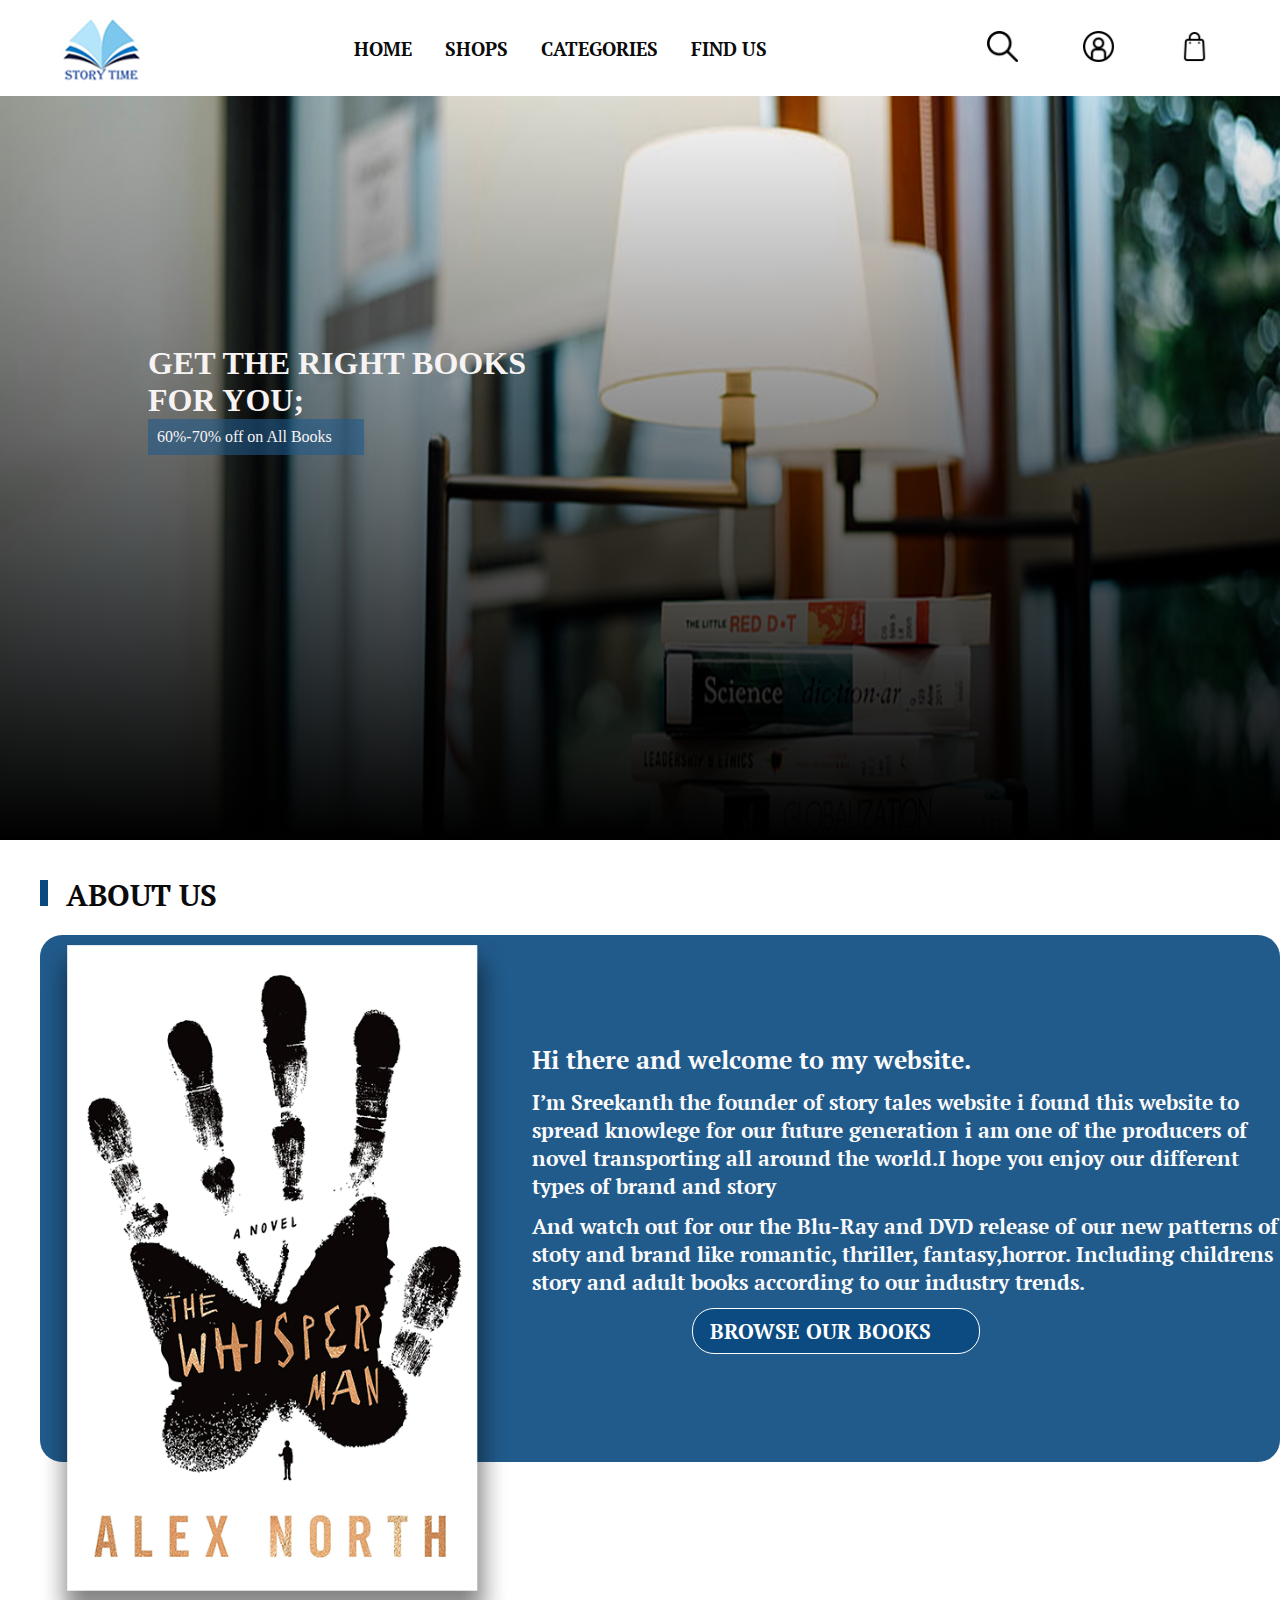
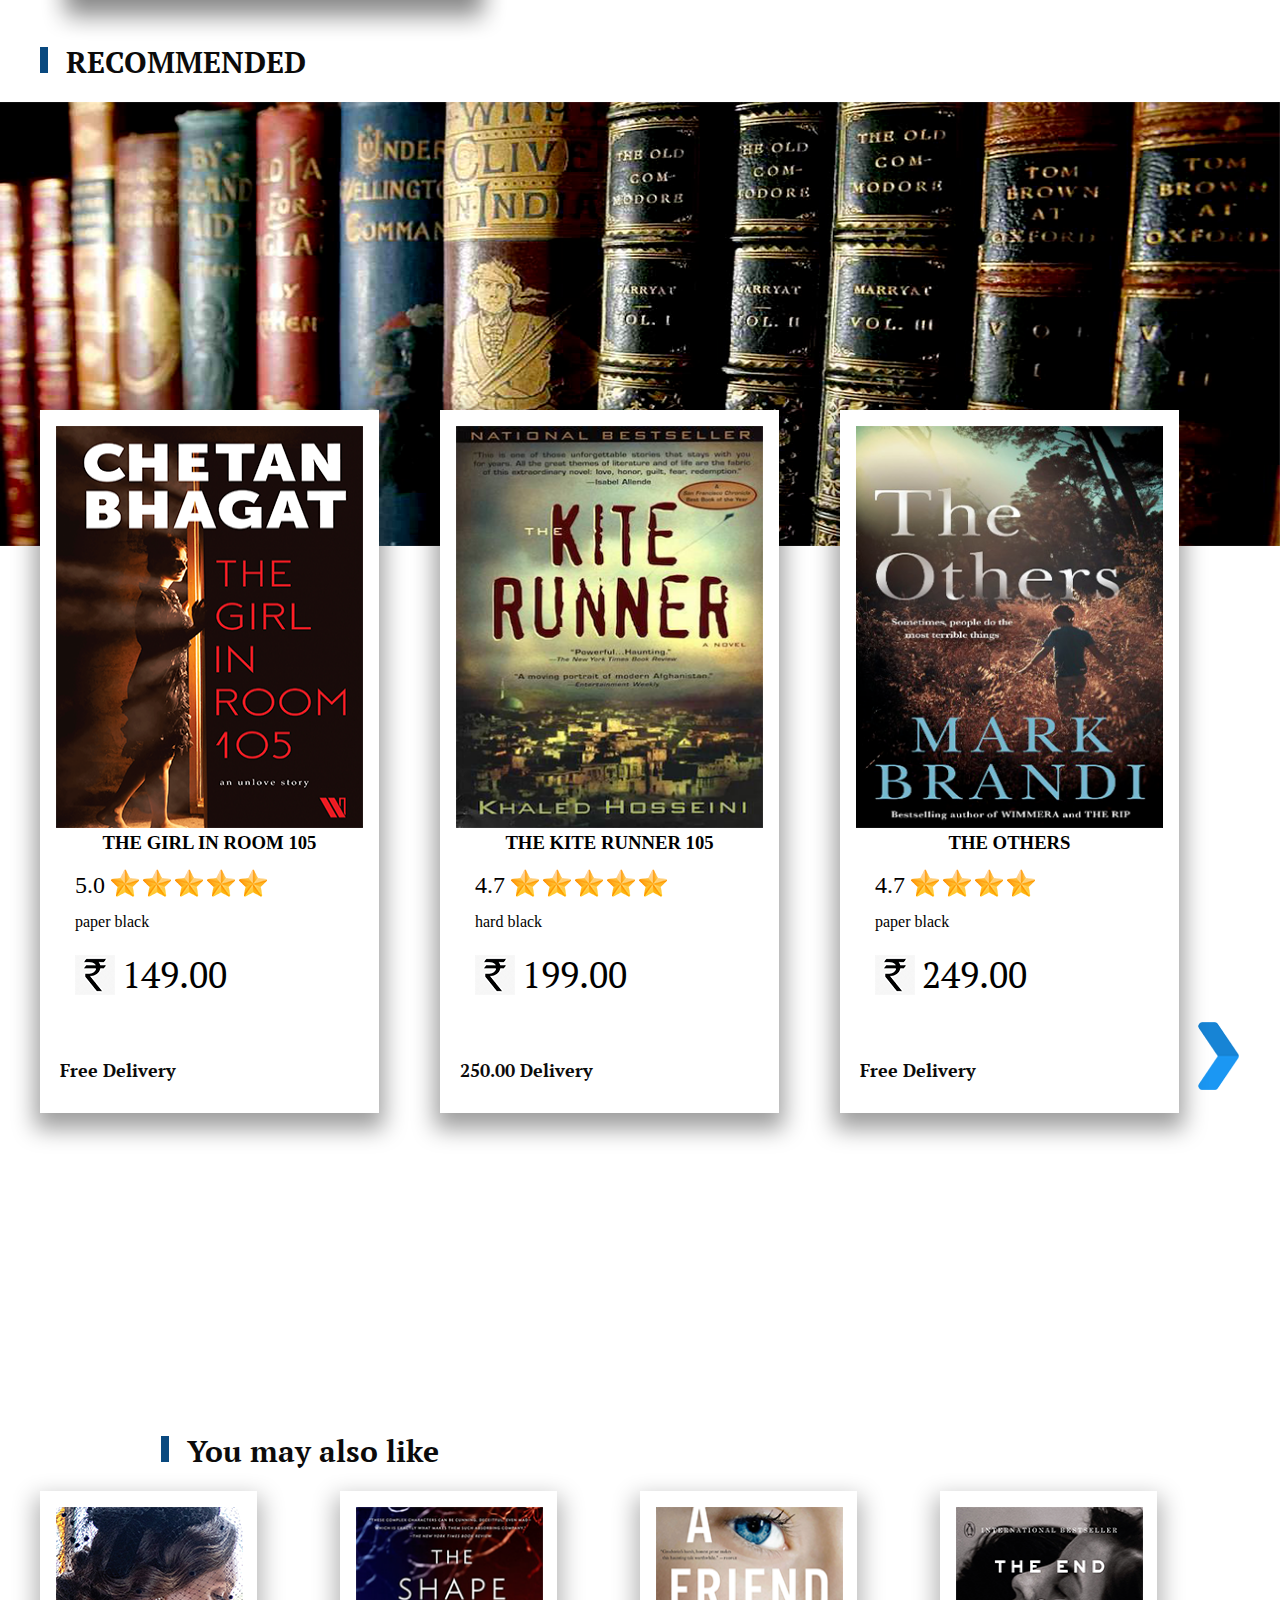
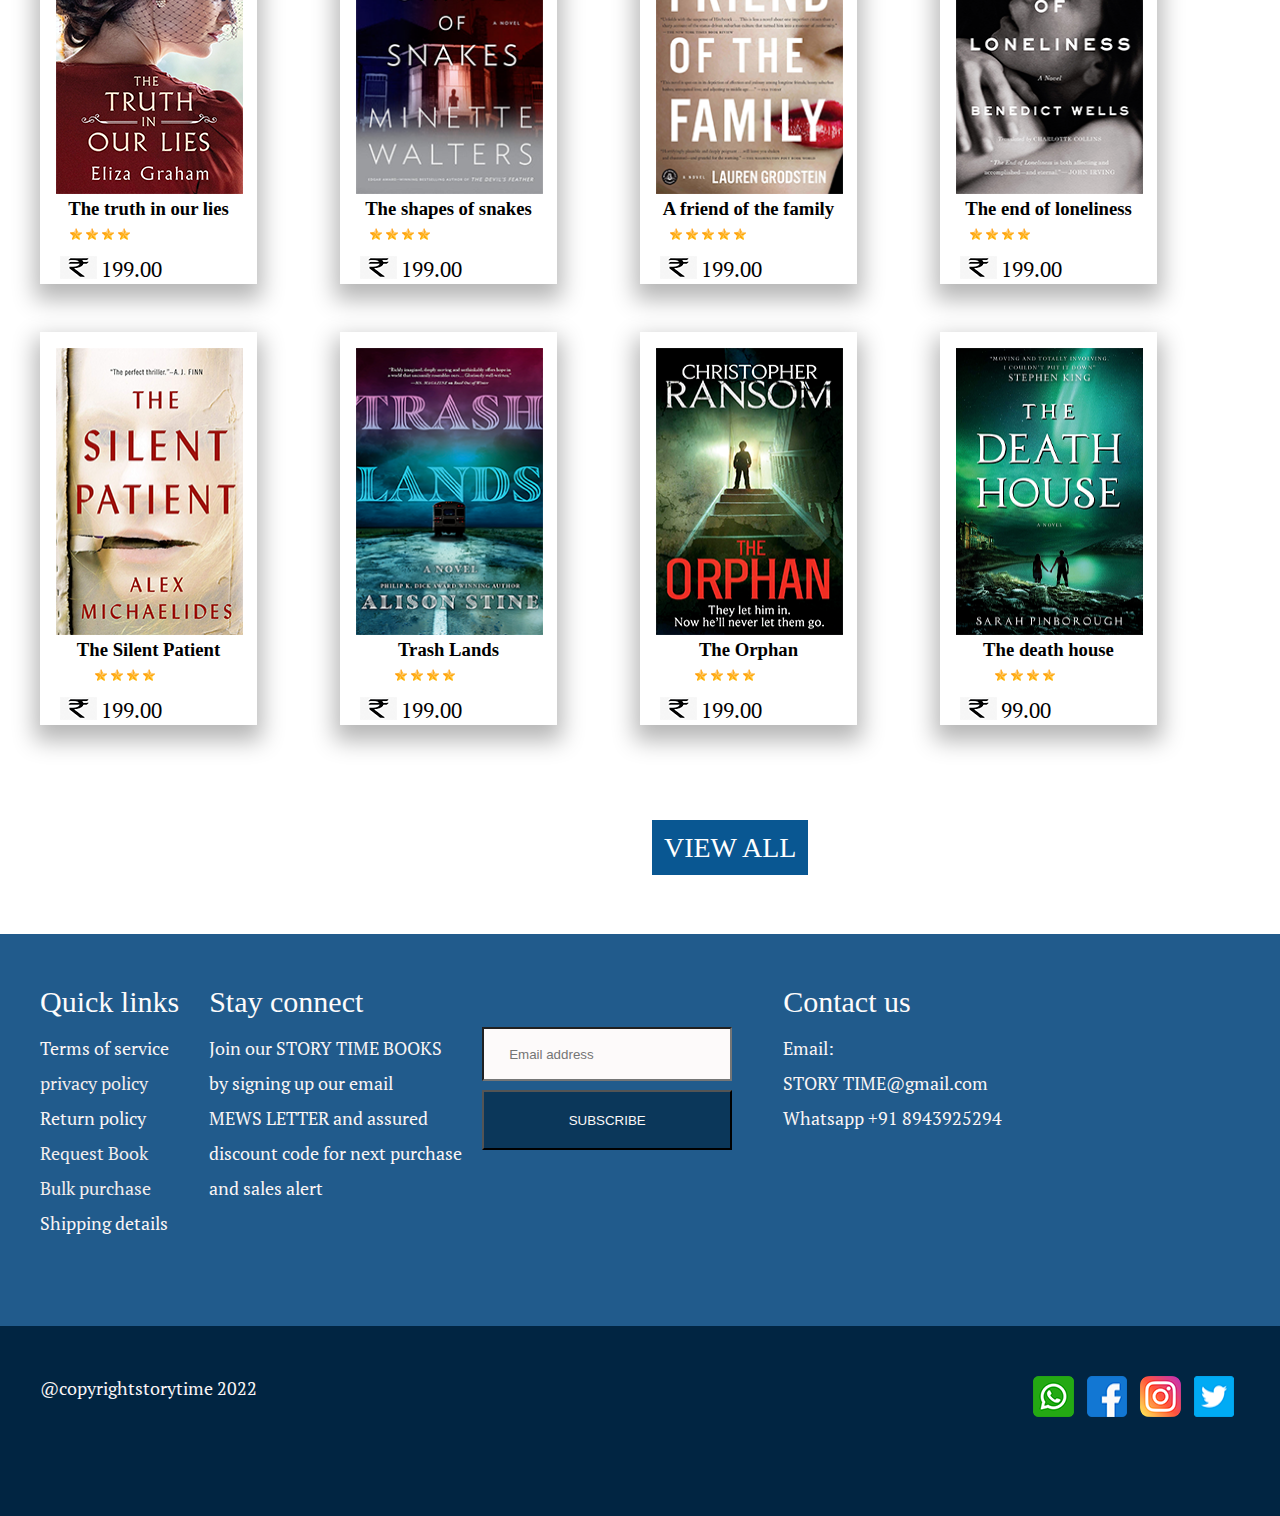
==== commit 0d102c5c: "Merge pull request #6 from sreekanthsaja/main" ====
--- a/index.html
+++ b/index.html
@@ -1,472 +1,72 @@
 <!doctype html>
-<html lang="en">
+<html lang="en"><!-- InstanceBegin template="/Templates/template1.dwt" codeOutsideHTMLIsLocked="false" -->
 <head>
 <meta charset="utf-8">
+<!-- InstanceBeginEditable name="doctitle" -->
 <title>Story time</title>
-	<link href="https://fonts.googleapis.com/css2?family=PT+Serif:ital@0;1&display=swap" rel="stylesheet">
-<style>
-* {
-    padding: 0px;
-    margin: 0px;
-}
-.content-wd {
-    margin: auto;
-    width: 1200px;
-}
-.st-wrapper {
-    width: 100%;
-    margin: 0px;
-    padding: 0px;
-    overflow: hidden;
-}
-.header {
-    display: flex;
-    align-items: center;
-    justify-content: space-between;
-}
-.nav1 {
-    display: flex;
-    color: #090808;
-    list-style: none;
-    align-items: center;
-    justify-content: space-between;
-}
-.navlist {
-    color: #060606;
-    text-decoration: none;
-    padding: 16.5px;
-    font-family: 'PT Serif', serif;
-    color: #0c0b0b;
-    font-size: 18.71px;
-    font-weight: 700;
-}
-.navicon1 {
-    padding: 30.5px;
-    width: 31px;
-    height: auto;
-}
-.banner1 {
-    width: 100%;
-    height: 740px;
-}
-.bannergradient {
-    position: relative;
-}
-.bannergradient::before {
-    content: "";
-    position: absolute;
-    top: 0px;
-    left: 0px;
-    width: 100%;
-    height: 100%;
-    background-image: -webkit-linear-gradient(90deg, #000000 0%, rgba(0, 0, 0, 0) 100%);
-    background-image: -moz-linear-gradient(90deg, #000000 0%, rgba(0, 0, 0, 0) 100%);
-    background-image: -o-linear-gradient(90deg, #000000 0%, rgba(0, 0, 0, 0) 100%);
-    background-image: linear-gradient(0deg, #000000 0%, rgba(0, 0, 0, 0) 100%);
-}
-.bannerpara {
-    color: #F7F3F3;
-    position: absolute;
-    top: 249px;
-    left: 148px;
-}
-.bannerpara1 {
-    position: relative;
-}
-.bannerper {
-    background-color: rgba(33, 90, 139, 0.59);
-    padding: 21px;
-    padding: 9px;
-    width: 198px;
-}
-.aboutus {
-    font-family: 'PT Serif', serif;
-    color: #0c0b0b;
-    font-size: 30px;
-    font-weight: 700;
-    margin-bottom: 20px;
-}
-.aboutus:before {
-    content: "";
-    width: 8px;
-    height: 26px;
-    background-color: #09497f;
-    margin-right: 10px;
-    display: inline-block;
-}
-.aboutbanner {
-    width: 1240px;
-    height: 527px;
-    border-radius: 22px;
-    background-color: rgba(9, 73, 127, 0.9);
-    display: flex;
-    column-gap: 24px;
-    justify-content: center;
-}
-.aboutimg {
-    width: 468px;
-    height: 706px;
-}
-.abouttext {
-    font-family: 'PT Serif', serif;
-    color: #fbfafa;
-    font-size: 21.4px;
-    font-weight: 700;
-    display: flex;
-    flex-direction: column;
-    justify-content: center;
-    row-gap: 12px;
-}
-.aboutbutton {
-    border-radius: 22px;
-    background-color: rgba(9, 73, 127, 0.9);
-    padding: 8px 17px;
-    width: 252px;
-    border: 1px solid #ffffff;
-    color: #ffffff;
-    display: block;
-    text-decoration: none;
-    margin-left: 160px;
-}
-.content1 {
-    padding-top: 35px;
-}
-.recommended {
-    padding-top: 180px;
-}
-.recimg {
-    width: 100%;
-    height: 444px;
-}
-.recarrow {
-    width: 41px;
-    height: 68px;
-    margin-left: 90px;
-    margin-top: 200px;
-}
-.rearrow1 {
-    width: 41px;
-    height: 68px;
-    margin-left: 1198px;
-    margin-top: 200px;
-}
-.totalcard {
-    display: flex;
-}
-.card1rec {
-    width: 339px;
-    height: 703px;
-    background-color: #ffffff;
-    box-shadow: 0px 11px 21.87px 5.13px rgba(0, 0, 0, 0.39);
-    position: absolute;
-    top: -140px;
-    left: 0px;
-}
-.card1img {
-    width: 307px;
-    height: 402px;
-    margin-left: 16px;
-    margin-top: 16px;
-}
-.card1point {
-    font-family: AcuminConcept;
-    color: #010000;
-    font-size: 24px;
-    font-weight: 400;
-    margin-left: 35px;
-    margin-top: 18px;
-}
-.card1para {
-    text-align: center;
-}
-.allcard {
-    position: relative;
-}
-.card1star {
-    margin-left: 71px;
-    margin-top: -30px;
-}
-.card1paper {
-    margin-left: 35px;
-    margin-top: 12px;
-}
-.card1rupe {
-    margin-left: 35px;
-    margin-top: 24px;
-}
-.card1rs {
-    margin-left: 82px;
-    margin-top: -48px;
-    font-family: 'PT Serif', serif;
-    color: #010000;
-    font-size: 36px;
-    font-weight: 400;
-}
-.card1dele {
-    font-family: 'PT Serif', serif;
-    color: #0c0b0b;
-    font-size: 18px;
-    font-weight: 700;
-    margin-left: 20px;
-    margin-top: 60px;
-}
-.youmay {
-    padding-top: 150px;
-}
-.youmayalso {
-    margin-top: 187px;
-    margin-left: 161px;
-}
-.youmayrec {
-    background-color: #ffffff;
-    box-shadow: 0px 11px 21.87px 5.13px rgba(0, 0, 0, 0.29);
-    width: 217px;
-    height: 393px;
-    position: absolute;
-}
-.youmayimg {
-    margin-left: 16px;
-    margin-top: 16px;
-    width: 187px;
-    height: 287px;
-}
-.youmaypara {
-    text-align: center;
-}
-.youmaystar {
-    margin-left: 30px;
-    margin-top: 6px;
-}
-.card2rupee {
-    margin-top: 12px;
-    margin-left: 20px;
-}
-.card2rs {
-    margin-left: 61px;
-    margin-top: -28px;
-    font-family: 'PT Serif', serif;
-    color: #010000;
-    font-size: 21.4px;
-    font-weight: 400;
-}
-.total2card {
-    display: flex;
-}
-.youmayrec2 {
-    background-color: #ffffff;
-    box-shadow: 0px 11px 21.87px 5.13px rgba(0, 0, 0, 0.29);
-    width: 217px;
-    height: 393px;
-    margin-top: 441px;
-}
-.youmayimg2 {
-    margin-left: 16px;
-    margin-top: 16px;
-    width: 187px;
-    height: 287px;
-}
-.youmaypara2 {
-    text-align: center;
-}
-.youmaystar1 {
-    margin-left: 55px;
-    margin-top: 6px;
-}
-.card3rupee {
-    margin-top: 12px;
-    margin-left: 20px;
-}
-.card3rs {
-    margin-left: 61px;
-    margin-top: -28px;
-    font-family: 'PT Serif', serif;
-    color: #010000;
-    font-size: 21.4px;
-    font-weight: 400;
-}
-.total3card {
-    display: flex;
-	margin-bottom: 107px;
-}
-.viewrec {
-    width: 148px;
-    height: 47px;
-    background-color: rgba(1, 37, 66, 0.92);
-    margin-left: 643px;
-    margin-top: 46px;
-    margin-top: 35px;
-}
-.viewall {
-    font-family: BookmanOldStyle;
-    color: #ffffff;
-    font-size: 27.98px;
-    font-weight: 400;
-    margin-left: 652px;
-    margin-top: -38px;
-	background-color: #095792;
-	padding: 12px;
-	text-decoration: none;
-	margin-top: 50px;
-}
-.footer {
-    height: 531px;
-    background-color: rgba(9, 73, 127, 0.9);
-    margin-top: 70px;
-    padding-top: 51px;
-}
-.footerpara {
-    display: flex;
-    flex-direction: column;
-}
-.footerwrap {
-    display: flex;
-}
-.footersent {
-    list-style: none;
-}
-.footersent li {
-    font-family: 'PT Serif', serif;
-    color: #faf5f5;
-    font-size: 18px;
-    font-weight: 400;
-    line-height: 35px;
-}
-.footerpara h3 {
-    font-family: BookmanOldStyle;
-    color: #fdfbfb;
-    font-size: 30px;
-    font-weight: 400;
-    margin-bottom: 12px;
-    margin-right: 30px;
-}
-.emailbox {
-    width: 250px;
-    height: 54px;
-    background-color: #fdfafa;
-    padding-left: 25px;
-    margin-top: 42px;
-    margin-left: 20px;
-}
-.subscribebox {
-    width: 250px;
-    height: 60px;
-    background-color: rgba(1, 37, 66, 0.67);
-    margin-left: 48px;
-    margin-top: 9px;
-    color: #FBF8F8;
-    margin-left: 20px;
-}
-.footerend {
-    width: 100%;
-    height: 188px;
-    background-color: #012542;
-    margin-top: 85px;
-	padding-top: 50px;
-}
-.footerapp1 {
-    display: flex;
-    justify-content: space-between;
-}
-	.footerapp1 span{
-		    font-family: 'PT Serif', serif;
-    color: #faf5f5;
-    font-size: 18px;
-    font-weight: 400;
-	}
-	.footerapp{
-		display: flex;
-		justify-content: space-around;
-		 width: 214px;
-	}
-</style>
+<!-- InstanceEndEditable -->
+<link href="https://fonts.googleapis.com/css2?family=PT+Serif:ital@0;1&display=swap" rel="stylesheet">
+<link href="styles/storytime-style1.css" rel="stylesheet" type="text/css">
+<!-- InstanceBeginEditable name="head" -->
+<!-- InstanceEndEditable -->
 </head>
 
 <body>
 <div class="st-wrapper">
-  <div class="header content-wd">
-	  
-	  <img src="images/logo.png" width="125" height="96" alt=""/>
+  <div class="header content-wd"> <img src="images/logo.png" width="125" height="96" alt=""/>
     <ul class="nav1">
       <li><a class="navlist" href="#">HOME</a></li>
       <li><a class="navlist" href="#">SHOPS</a></li>
       <li><a  class="navlist" href="#">CATEGORIES</a></li>
       <li><a  class="navlist" href="#">FIND US</a></li>
     </ul>
-	  
-    <div class="navicon"> 
-		<img class="navicon1" src="images/loupe.png"  width="512" height="512" alt=""> 
-		<img class="navicon1" src="images/310869.png"  width="128" height="128" alt=""> 
-		<img class="navicon1" src="images/bag.png"  width="512" height="512" alt="">
-	  </div>
-	  
-  </div>
-</div>
-<div>
+    <div class="navicon"> <img class="navicon1" src="images/loupe.png"  width="512" height="512" alt=""> <img class="navicon1" src="images/310869.png"  width="128" height="128" alt=""> <img class="navicon1" src="images/bag.png"  width="512" height="512" alt=""> </div>
+  </div>
+  <!-- InstanceBeginEditable name="EditRegion1" -->
+
+
   <div class="bannerpara1">
-	  
-    <div class="bannergradient"> 
-		<img class="banner1" src="images/banner_image.png" alt>
-	  </div>
-	  
+    <div class="bannergradient"> <img class="banner1" src="images/banner_image.png" alt> </div>
     <div class="bannerpara">
-      <h1> GET THE RIGHT BOOKS<br>FOR YOU;</h1>
+      <h1> GET THE RIGHT BOOKS<br>
+        FOR YOU;</h1>
       <p class="bannerper">60%-70% off on All Books</p>
     </div>
   </div>
-</div>
-	
+
 <div class="content-wd content1">
   <h2 class="aboutus"> ABOUT US</h2>
   <div class="aboutbanner">
-    <div > 
-		<img class="aboutimg" src="images/alex_north.png" alt> 
-	  </div>
+    <div > <img class="aboutimg" src="images/alex_north.png" alt> </div>
     <div class="abouttext">
       <h3>Hi there and welcome to my website.</h3>
       <p>I&#8217;m Sreekanth the founder of story tales website i found this website to spread knowlege for our future generation i am one of the producers of novel transporting all around the world.I hope you enjoy our different types of brand and story</p>
       <p>And watch out for our the Blu-Ray and DVD release of our new patterns of stoty and brand like romantic, thriller, fantasy,horror. Including childrens story and adult books according to our industry trends. </p>
-      <a class="aboutbutton" href="#">BROWSE OUR BOOKS</a> 
-	  </div>
+      <a class="aboutbutton" href="#">BROWSE OUR BOOKS</a> </div>
   </div>
   <div class="recommended">
     <h2 class="aboutus"> RECOMMENDED</h2>
   </div>
 </div>
-<img  class="recimg st-wrapper" src="images/_2_banner_novels.png" alt="" width="1366" height="444">
+<img  class="recimg st-wrapper" src="images/banner_novels.png" alt="" width="1366" height="444">
 <div class="content-wd">
-	
   <div class="totalcard">
     <div class="allcard content-wd">
-      <div class="card1rec">
-		  <img class="card1img" src="images/cards/chetan-bhagat.png" alt>
+      <div class="card1rec"> <img class="card1img" src="images/cards/chetan-bhagat.png" alt>
         <h3 class="card1para"> THE GIRL IN ROOM 105</h3>
         <p class="card1point"> 5.0</p>
-        <div class="card1star">
-			<img src="images/star.png" alt="" width="28" height="28">
-			<img src="images/star.png" alt="" width="28" height="28"> 
-			<img src="images/star.png" alt="" width="28" height="28">
-			<img src="images/star.png" alt="" width="28" height="28"> 
-			<img src="images/star.png" alt="" width="28" height="28"> 
-		  </div>
+        <div class="card1star"> <img src="images/star.png" alt="" width="28" height="28"> <img src="images/star.png" alt="" width="28" height="28"> <img src="images/star.png" alt="" width="28" height="28"> <img src="images/star.png" alt="" width="28" height="28"> <img src="images/star.png" alt="" width="28" height="28"> </div>
         <p class="card1paper"> paper black</p>
         <img class="card1rupe" src="images/rupee_icon.png" alt="">
         <h3 class="card1rs"> 149.00</h3>
         <h3 class="card1dele">Free Delivery</h3>
       </div>
     </div>
-	  
     <div class="allcard content-wd">
-      <div class="card1rec"> 
-		  <img class="card1img" src="images/cards/The-Kite-Runner.png" alt>
+      <div class="card1rec"> <img class="card1img" src="images/cards/The-Kite-Runner.png" alt>
         <h3 class="card1para"> THE KITE RUNNER 105</h3>
         <p class="card1point"> 4.7</p>
-        <div class="card1star">
-			<img src="images/star.png" alt="" width="28" height="28"> 
-			<img src="images/star.png" alt="" width="28" height="28">
-			<img src="images/star.png" alt="" width="28" height="28"> 
-			<img src="images/star.png" alt="" width="28" height="28"> 
-			<img src="images/star.png" alt="" width="28" height="28">
-		  </div>
+        <div class="card1star"> <img src="images/star.png" alt="" width="28" height="28"> <img src="images/star.png" alt="" width="28" height="28"> <img src="images/star.png" alt="" width="28" height="28"> <img src="images/star.png" alt="" width="28" height="28"> <img src="images/star.png" alt="" width="28" height="28"> </div>
         <p class="card1paper"> hard black</p>
         <img class="card1rupe" src="images/rupee_icon.png" alt="">
         <h3 class="card1rs"> 199.00</h3>
@@ -474,16 +74,10 @@
       </div>
     </div>
     <div class="allcard content-wd">
-      <div class="card1rec">
-		  <img class="card1img" src="images/cards/the-others.png" alt>
+      <div class="card1rec"> <img class="card1img" src="images/cards/the-others.png" alt>
         <h3 class="card1para"> THE OTHERS</h3>
         <p class="card1point"> 4.7</p>
-        <div class="card1star"> 
-			<img src="images/star.png" alt="" width="28" height="28">
-			<img src="images/star.png" alt="" width="28" height="28">
-			<img src="images/star.png" alt="" width="28" height="28"> 
-			<img src="images/star.png" alt="" width="28" height="28">
-		  </div>
+        <div class="card1star"> <img src="images/star.png" alt="" width="28" height="28"> <img src="images/star.png" alt="" width="28" height="28"> <img src="images/star.png" alt="" width="28" height="28"> <img src="images/star.png" alt="" width="28" height="28"> </div>
         <p class="card1paper"> paper black</p>
         <img class="card1rupe" src="images/rupee_icon.png" alt="">
         <h3 class="card1rs"> 249.00</h3>
@@ -492,8 +86,7 @@
     </div>
   </div>
 </div>
-<img class="recarrow" src="images/arrow_left.png" alt=""> 
-	<img class="rearrow1" src="images/arrow_right.png" alt="">
+<img class="recarrow" src="images/arrow_left.png" alt=""> <img class="rearrow1" src="images/arrow_right.png" alt="">
 <div class="youmayalso">
   <div class="youmay">
     <h2 class="aboutus"> You may also like</h2>
@@ -501,136 +94,84 @@
 </div>
 <div class="total2card content-wd">
   <div class="content-wd">
-    <div class="youmayrec">
-		<img class="youmayimg" src="images/cards/card_the_truth_in_our_lies.png" alt="">
+    <div class="youmayrec"> <img class="youmayimg" src="images/cards/card_the_truth_in_our_lies.png" alt="">
       <h3 class="youmaypara"> The truth in our lies</h3>
-      <div class="youmaystar">
-		  <img src="images/1040230_copy_14.png" alt=""> 
-		  <img src="images/1040230_copy_14.png" alt="">
-		  <img src="images/1040230_copy_14.png" alt=""> 
-		  <img src="images/1040230_copy_14.png" alt=""> 
-		</div>
-      <img class="card2rupee" src="images/rupee_icon_copy.png" alt="">
-      <h3 class="card2rs">199.00</h3>
-    </div>
-  </div>
-	
-  <div class="content-wd">
-    <div class="youmayrec">
-		<img class="youmayimg" src="images/cards/card_the_shape_of_snakes.png" alt="">
+      <div class="youmaystar"> <img src="images/1040230_copy_14.png" alt=""> <img src="images/1040230_copy_14.png" alt=""> <img src="images/1040230_copy_14.png" alt=""> <img src="images/1040230_copy_14.png" alt=""> </div>
+      <img class="card2rupee" src="images/rupee_icon_copy.png" alt="">
+      <h3 class="card2rs">199.00</h3>
+    </div>
+  </div>
+  <div class="content-wd">
+    <div class="youmayrec"> <img class="youmayimg" src="images/cards/card_the_shape_of_snakes.png" alt="">
       <h3 class="youmaypara"> The shapes of snakes</h3>
-      <div class="youmaystar"> 
-		  <img src="images/1040230_copy_14.png" alt=""> 
-		  <img src="images/1040230_copy_14.png" alt="">
-		  <img src="images/1040230_copy_14.png" alt="">
-		  <img src="images/1040230_copy_14.png" alt=""> 
-		</div>
-      <img class="card2rupee" src="images/rupee_icon_copy.png" alt="">
-      <h3 class="card2rs">199.00</h3>
-    </div>
-  </div>
-	
-  <div class="content-wd">
-    <div class="youmayrec">
-		<img class="youmayimg" src="images/cards/card_the_friend_of_the_family.png" alt="">
+      <div class="youmaystar"> <img src="images/1040230_copy_14.png" alt=""> <img src="images/1040230_copy_14.png" alt=""> <img src="images/1040230_copy_14.png" alt=""> <img src="images/1040230_copy_14.png" alt=""> </div>
+      <img class="card2rupee" src="images/rupee_icon_copy.png" alt="">
+      <h3 class="card2rs">199.00</h3>
+    </div>
+  </div>
+  <div class="content-wd">
+    <div class="youmayrec"> <img class="youmayimg" src="images/cards/card_the_friend_of_the_family.png" alt="">
       <h3 class="youmaypara"> A friend of the family</h3>
-      <div class="youmaystar"> 
-		  <img src="images/1040230_copy_14.png" alt=""> 
-		  <img src="images/1040230_copy_14.png" alt="">
-		  <img src="images/1040230_copy_14.png" alt="">
-		  <img src="images/1040230_copy_14.png" alt="">
-		  <img src="images/1040230_copy_14.png" alt="">
-		</div>
-      <img class="card2rupee" src="images/rupee_icon_copy.png" alt="">
-      <h3 class="card2rs">199.00</h3>
-    </div>
-  </div>
-  <div class="content-wd">
-    <div class="youmayrec">
-		<img class="youmayimg" src="images/cards/_cardEnd_of_Lonliness.png" alt="">
+      <div class="youmaystar"> <img src="images/1040230_copy_14.png" alt=""> <img src="images/1040230_copy_14.png" alt=""> <img src="images/1040230_copy_14.png" alt=""> <img src="images/1040230_copy_14.png" alt=""> <img src="images/1040230_copy_14.png" alt=""> </div>
+      <img class="card2rupee" src="images/rupee_icon_copy.png" alt="">
+      <h3 class="card2rs">199.00</h3>
+    </div>
+  </div>
+  <div class="content-wd">
+    <div class="youmayrec"> <img class="youmayimg" src="images/cards/card_End_of_Lonliness.png" alt="">
       <h3 class="youmaypara"> The end of loneliness</h3>
-      <div class="youmaystar"> 
-		  <img src="images/1040230_copy_14.png" alt=""> 
-		  <img src="images/1040230_copy_14.png" alt=""> 
-		  <img src="images/1040230_copy_14.png" alt="">
-		  <img src="images/1040230_copy_14.png" alt="">
-		</div>
-      <img class="card2rupee" src="images/rupee_icon_copy.png " alt="">
+      <div class="youmaystar"> <img src="images/1040230_copy_14.png" alt=""> <img src="images/1040230_copy_14.png" alt=""> <img src="images/1040230_copy_14.png" alt=""> <img src="images/1040230_copy_14.png" alt=""> </div>
+      <img class="card2rupee" src="images/rupee_icon_copy.png" alt="">
       <h3 class="card2rs">199.00</h3>
     </div>
   </div>
 </div>
 <div class="total3card content-wd">
   <div class="content-wd">
-    <div class="youmayrec2">
-		<img class="youmayimg2" src="images/cards/card_the_silent_patient.png" alt="">
+    <div class="youmayrec2"> <img class="youmayimg2" src="images/cards/card_the_silent_patient.png" alt="">
       <h3 class="youmaypara2"> The Silent Patient</h3>
-      <div class="youmaystar1">
-		  <img src="images/1040230_copy_14.png" alt=""> 
-		  <img src="images/1040230_copy_14.png" alt=""> 
-		  <img src="images/1040230_copy_14.png" alt=""> 
-		  <img src="images/1040230_copy_14.png" alt="">
-		</div>
+      <div class="youmaystar1"> <img src="images/1040230_copy_14.png" alt=""> <img src="images/1040230_copy_14.png" alt=""> <img src="images/1040230_copy_14.png" alt=""> <img src="images/1040230_copy_14.png" alt=""> </div>
       <img class="card3rupee" src="images/rupee_icon_copy.png" alt="">
       <h3 class="card3rs">199.00</h3>
     </div>
   </div>
-	
-  <div class="content-wd">
-    <div class="youmayrec2">
-		<img class="youmayimg2" src="images/cards/card_trash_lands.png" alt="">
+  <div class="content-wd">
+    <div class="youmayrec2"> <img class="youmayimg2" src="images/cards/card_trash_lands.png" alt="">
       <h3 class="youmaypara2"> Trash Lands</h3>
-      <div class="youmaystar1"> 
-		  <img src="images/1040230_copy_14.png" alt="">
-		  <img src="images/1040230_copy_14.png" alt="">
-		  <img src="images/1040230_copy_14.png" alt="">
-		  <img src="images/1040230_copy_14.png" alt="">
-		</div>
+      <div class="youmaystar1"> <img src="images/1040230_copy_14.png" alt=""> <img src="images/1040230_copy_14.png" alt=""> <img src="images/1040230_copy_14.png" alt=""> <img src="images/1040230_copy_14.png" alt=""> </div>
       <img class="card3rupee" src="images/rupee_icon_copy.png" alt="">
       <h3 class="card3rs">199.00</h3>
     </div>
   </div>
-	
-  <div class="content-wd">
-    <div class="youmayrec2">
-		<img class="youmayimg2" src="images/cards/card_the_orphan.png" alt="">
+  <div class="content-wd">
+    <div class="youmayrec2"> <img class="youmayimg2" src="images/cards/card_the_orphan.png" alt="">
       <h3 class="youmaypara2"> The Orphan</h3>
-      <div class="youmaystar1">
-		  <img src="images/1040230_copy_14.png" alt="">
-		  <img src="images/1040230_copy_14.png" alt="">
-		  <img src="images/1040230_copy_14.png" alt=""> 
-		  <img src="images/1040230_copy_14.png" alt=""> 
-		</div>
+      <div class="youmaystar1"> <img src="images/1040230_copy_14.png" alt=""> <img src="images/1040230_copy_14.png" alt=""> <img src="images/1040230_copy_14.png" alt=""> <img src="images/1040230_copy_14.png" alt=""> </div>
       <img class="card3rupee" src="images/rupee_icon_copy.png" alt="">
       <h3 class="card3rs">199.00</h3>
     </div>
   </div>
   <div class="content-wd">
-    <div class="youmayrec2">
-		<img class="youmayimg2" src="images/cards/card_the_deadth_house.png" alt="">
+    <div class="youmayrec2"> <img class="youmayimg2" src="images/cards/card_the_deadth_house.png" alt="">
       <h3 class="youmaypara2"> The death house</h3>
-      <div class="youmaystar1"> 
-		  <img src="images/1040230_copy_14.png" alt="">
-		  <img src="images/1040230_copy_14.png" alt="">
-		  <img src="images/1040230_copy_14.png" alt=""> 
-		  <img src="images/1040230_copy_14.png" alt="">
-		</div>
+      <div class="youmaystar1"> <img src="images/1040230_copy_14.png" alt=""> <img src="images/1040230_copy_14.png" alt=""> <img src="images/1040230_copy_14.png" alt=""> <img src="images/1040230_copy_14.png" alt=""> </div>
       <img class="card3rupee" src="images/rupee_icon_copy.png" alt="">
       <h3 class="card3rs">99.00</h3>
     </div>
   </div>
 </div>
-<a href="#" class="viewall"> VIEW ALL</a>
+<a href="deals-of-the-day.html" class="viewall"> VIEW ALL</a>
+	<!-- InstanceEndEditable -->
 <div class="footer ">
   <div class="footerwrap content-wd">
     <div class="footerpara">
       <h3> Quick links</h3>
       <ul class="footersent">
         <li>Terms of service</li>
-        <li>privacy policy</li>
+		  <li><a class="privacyfooter" href="https://termify.io/">privacy policy</a></li>
         <li>Return policy</li>
-        <li>Request Book</li>
-        <li>Bulk purchase</li>
+        <li> <a class="requestfooter" href="https://kdp.amazon.com/en_US/help/topic/G201499380">Request Book </a></li>
+        <li><a class="bulkfooter" href="https://sell.amazon.in/grow-your-business/amazon-global-selling?ld=AZINSOANavDesktopFooter&ref=AZIN_Footer_V1&initialSessionID=262-7487069-7623620">Bulk purchase</a></li>
         <li>Shipping details</li>
       </ul>
     </div>
@@ -658,16 +199,11 @@
     </div>
   </div>
   <div class="footerend">
-    <div class="content-wd footerapp1">
-		<span>@copyrightstorytime 2022 </span>
-      <div class="footerapp "> 
-		  <img src="images/whatsapp.png" alt=""> 
-		  <img src="images/facebook.png" alt=""> 
-		  <img src="images/instagram_(1).png" alt=""> 
-		  <img src="images/twitter.png" alt=""> 
-		</div>
-    </div>
-  </div>
+    <div class="content-wd footerapp1"> <span>@copyrightstorytime 2022 </span>
+      <div class="footerapp "> <img src="images/whatsapp.png" alt=""> <img src="images/facebook.png" alt=""> <img src="images/instagram_(1).png" alt=""> <img src="images/twitter.png" alt=""> </div>
+    </div>
+  </div>
+</div>
 </div>
 </body>
-</html>
+<!-- InstanceEnd --></html>
--- a/styles/storytime-style1.css
+++ b/styles/storytime-style1.css
@@ -0,0 +1,412 @@
+@charset "utf-8";
+/* CSS Document */
+* {
+    padding: 0px;
+    margin: 0px;
+}
+.content-wd {
+    margin: auto;
+    width: 1200px;
+}
+.st-wrapper {
+    width: 100%;
+    margin: 0px;
+    padding: 0px;
+    overflow: hidden;
+}
+.header {
+    display: flex;
+    align-items: center;
+    justify-content: space-between;
+}
+.nav1 {
+    display: flex;
+    color: #090808;
+    list-style: none;
+    align-items: center;
+    justify-content: space-between;
+}
+.navlist {
+    color: #060606;
+    text-decoration: none;
+    padding: 16.5px;
+    font-family: 'PT Serif', serif;
+    color: #0c0b0b;
+    font-size: 18.71px;
+    font-weight: 700;
+}
+.navicon1 {
+    padding: 30.5px;
+    width: 31px;
+    height: auto;
+}
+.banner1 {
+    width: 100%;
+    height: 740px;
+}
+.bannergradient {
+    position: relative;
+}
+.bannergradient::before {
+    content: "";
+    position: absolute;
+    top: 0px;
+    left: 0px;
+    width: 100%;
+    height: 100%;
+    background-image: -webkit-linear-gradient(90deg, #000000 0%, rgba(0, 0, 0, 0) 100%);
+    background-image: -moz-linear-gradient(90deg, #000000 0%, rgba(0, 0, 0, 0) 100%);
+    background-image: -o-linear-gradient(90deg, #000000 0%, rgba(0, 0, 0, 0) 100%);
+    background-image: linear-gradient(0deg, #000000 0%, rgba(0, 0, 0, 0) 100%);
+}
+.bannerpara {
+    color: #F7F3F3;
+    position: absolute;
+    top: 249px;
+    left: 148px;
+}
+.bannerpara1 {
+    position: relative;
+}
+.bannerper {
+    background-color: rgba(33, 90, 139, 0.59);
+    padding: 21px;
+    padding: 9px;
+    width: 198px;
+}
+.aboutus {
+    font-family: 'PT Serif', serif;
+    color: #0c0b0b;
+    font-size: 30px;
+    font-weight: 700;
+    margin-bottom: 20px;
+}
+.aboutus:before {
+    content: "";
+    width: 8px;
+    height: 26px;
+    background-color: #09497f;
+    margin-right: 10px;
+    display: inline-block;
+}
+.aboutbanner {
+    width: 1240px;
+    height: 527px;
+    border-radius: 22px;
+    background-color: rgba(9, 73, 127, 0.9);
+    display: flex;
+    column-gap: 24px;
+    justify-content: center;
+}
+.aboutimg {
+    width: 468px;
+    height: 706px;
+}
+.abouttext {
+    font-family: 'PT Serif', serif;
+    color: #fbfafa;
+    font-size: 21.4px;
+    font-weight: 700;
+    display: flex;
+    flex-direction: column;
+    justify-content: center;
+    row-gap: 12px;
+}
+.aboutbutton {
+    border-radius: 22px;
+    background-color: rgba(9, 73, 127, 0.9);
+    padding: 8px 17px;
+    width: 252px;
+    border: 1px solid #ffffff;
+    color: #ffffff;
+    display: block;
+    text-decoration: none;
+    margin-left: 160px;
+}
+.content1 {
+    padding-top: 35px;
+}
+.recommended {
+    padding-top: 180px;
+}
+.recimg {
+    width: 100%;
+    height: 444px;
+}
+.recarrow {
+    width: 41px;
+    height: 68px;
+    margin-left: 90px;
+    margin-top: 200px;
+}
+.rearrow1 {
+    width: 41px;
+    height: 68px;
+    margin-left: 1198px;
+    margin-top: 200px;
+}
+.totalcard {
+    display: flex;
+}
+.card1rec {
+    width: 339px;
+    height: 703px;
+    background-color: #ffffff;
+    box-shadow: 0px 11px 21.87px 5.13px rgba(0, 0, 0, 0.39);
+    position: absolute;
+    top: -140px;
+    left: 0px;
+}
+.card1img {
+    width: 307px;
+    height: 402px;
+    margin-left: 16px;
+    margin-top: 16px;
+}
+.card1point {
+    font-family: AcuminConcept;
+    color: #010000;
+    font-size: 24px;
+    font-weight: 400;
+    margin-left: 35px;
+    margin-top: 18px;
+}
+.card1para {
+    text-align: center;
+}
+.allcard {
+    position: relative;
+}
+.card1star {
+    margin-left: 71px;
+    margin-top: -30px;
+}
+.card1paper {
+    margin-left: 35px;
+    margin-top: 12px;
+}
+.card1rupe {
+    margin-left: 35px;
+    margin-top: 24px;
+}
+.card1rs {
+    margin-left: 82px;
+    margin-top: -48px;
+    font-family: 'PT Serif', serif;
+    color: #010000;
+    font-size: 36px;
+    font-weight: 400;
+}
+.card1dele {
+    font-family: 'PT Serif', serif;
+    color: #0c0b0b;
+    font-size: 18px;
+    font-weight: 700;
+    margin-left: 20px;
+    margin-top: 60px;
+}
+.youmay {
+    padding-top: 150px;
+}
+.youmayalso {
+    margin-top: 187px;
+    margin-left: 161px;
+}
+.youmayrec {
+    background-color: #ffffff;
+    box-shadow: 0px 11px 21.87px 5.13px rgba(0, 0, 0, 0.29);
+    width: 217px;
+    height: 393px;
+    position: absolute;
+}
+.youmayimg {
+    margin-left: 16px;
+    margin-top: 16px;
+    width: 187px;
+    height: 287px;
+}
+.youmaypara {
+    text-align: center;
+}
+.youmaystar {
+    margin-left: 30px;
+    margin-top: 6px;
+}
+.card2rupee {
+    margin-top: 12px;
+    margin-left: 20px;
+}
+.card2rs {
+    margin-left: 61px;
+    margin-top: -28px;
+    font-family: 'PT Serif', serif;
+    color: #010000;
+    font-size: 21.4px;
+    font-weight: 400;
+}
+.total2card {
+    display: flex;
+}
+.youmayrec2 {
+    background-color: #ffffff;
+    box-shadow: 0px 11px 21.87px 5.13px rgba(0, 0, 0, 0.29);
+    width: 217px;
+    height: 393px;
+    margin-top: 441px;
+}
+.youmayimg2 {
+    margin-left: 16px;
+    margin-top: 16px;
+    width: 187px;
+    height: 287px;
+}
+.youmaypara2 {
+    text-align: center;
+}
+.youmaystar1 {
+    margin-left: 55px;
+    margin-top: 6px;
+}
+.card3rupee {
+    margin-top: 12px;
+    margin-left: 20px;
+}
+.card3rs {
+    margin-left: 61px;
+    margin-top: -28px;
+    font-family: 'PT Serif', serif;
+    color: #010000;
+    font-size: 21.4px;
+    font-weight: 400;
+}
+.total3card {
+    display: flex;
+    margin-bottom: 107px;
+}
+.viewrec {
+    width: 148px;
+    height: 47px;
+    background-color: rgba(1, 37, 66, 0.92);
+    margin-left: 643px;
+    margin-top: 46px;
+    margin-top: 35px;
+}
+.viewall {
+    font-family: BookmanOldStyle;
+    color: #ffffff;
+    font-size: 27.98px;
+    font-weight: 400;
+    margin-left: 652px;
+    margin-top: -38px;
+    background-color: #095792;
+    padding: 12px;
+    text-decoration: none;
+    margin-top: 50px;
+}
+.footer {
+    height: 531px;
+    background-color: rgba(9, 73, 127, 0.9);
+    margin-top: 70px;
+    padding-top: 51px;
+}
+.footerpara {
+    display: flex;
+    flex-direction: column;
+}
+.footerwrap {
+    display: flex;
+}
+.footersent {
+    list-style: none;
+}
+.footersent li {
+    font-family: 'PT Serif', serif;
+    color: #faf5f5;
+    font-size: 18px;
+    font-weight: 400;
+    line-height: 35px;
+}
+.footerpara h3 {
+    font-family: BookmanOldStyle;
+    color: #fdfbfb;
+    font-size: 30px;
+    font-weight: 400;
+    margin-bottom: 12px;
+    margin-right: 30px;
+}
+.emailbox {
+    width: 250px;
+    height: 54px;
+    background-color: #fdfafa;
+    padding-left: 25px;
+    margin-top: 42px;
+    margin-left: 20px;
+}
+.subscribebox {
+    width: 250px;
+    height: 60px;
+    background-color: rgba(1, 37, 66, 0.67);
+    margin-left: 48px;
+    margin-top: 9px;
+    color: #FBF8F8;
+    margin-left: 20px;
+}
+.footerend {
+    width: 100%;
+    height: 188px;
+    background-color: #012542;
+    margin-top: 85px;
+    padding-top: 50px;
+}
+.footerapp1 {
+    display: flex;
+    justify-content: space-between;
+}
+.footerapp1 span {
+    font-family: 'PT Serif', serif;
+    color: #faf5f5;
+    font-size: 18px;
+    font-weight: 400;
+}
+.footerapp {
+    display: flex;
+    justify-content: space-around;
+    width: 214px;
+}
+.page1{
+	
+	font-family: Arial;
+	margin-left: 674px;
+	margin-top: 12px;
+	color: #054286;
+	font-size: 24.95px;
+	font-weight: 700;
+}
+.deals{
+	margin-left: 286px;
+	margin-top: -200px;
+	font-family: AcuminConcept;
+	color: #044988;
+	font-size: 60px;
+	font-weight: 700;
+}
+body{
+	
+	min-width: 1200px;
+}
+.bulkfooter{
+	color: #F2EDED;
+	text-decoration: none;
+}
+.privacyfooter{
+color: #F2EDED;
+	text-decoration: none;
+}
+.requestfooter{
+	color: #F2EDED;
+	text-decoration: none;
+}
+	
+	
+
+
